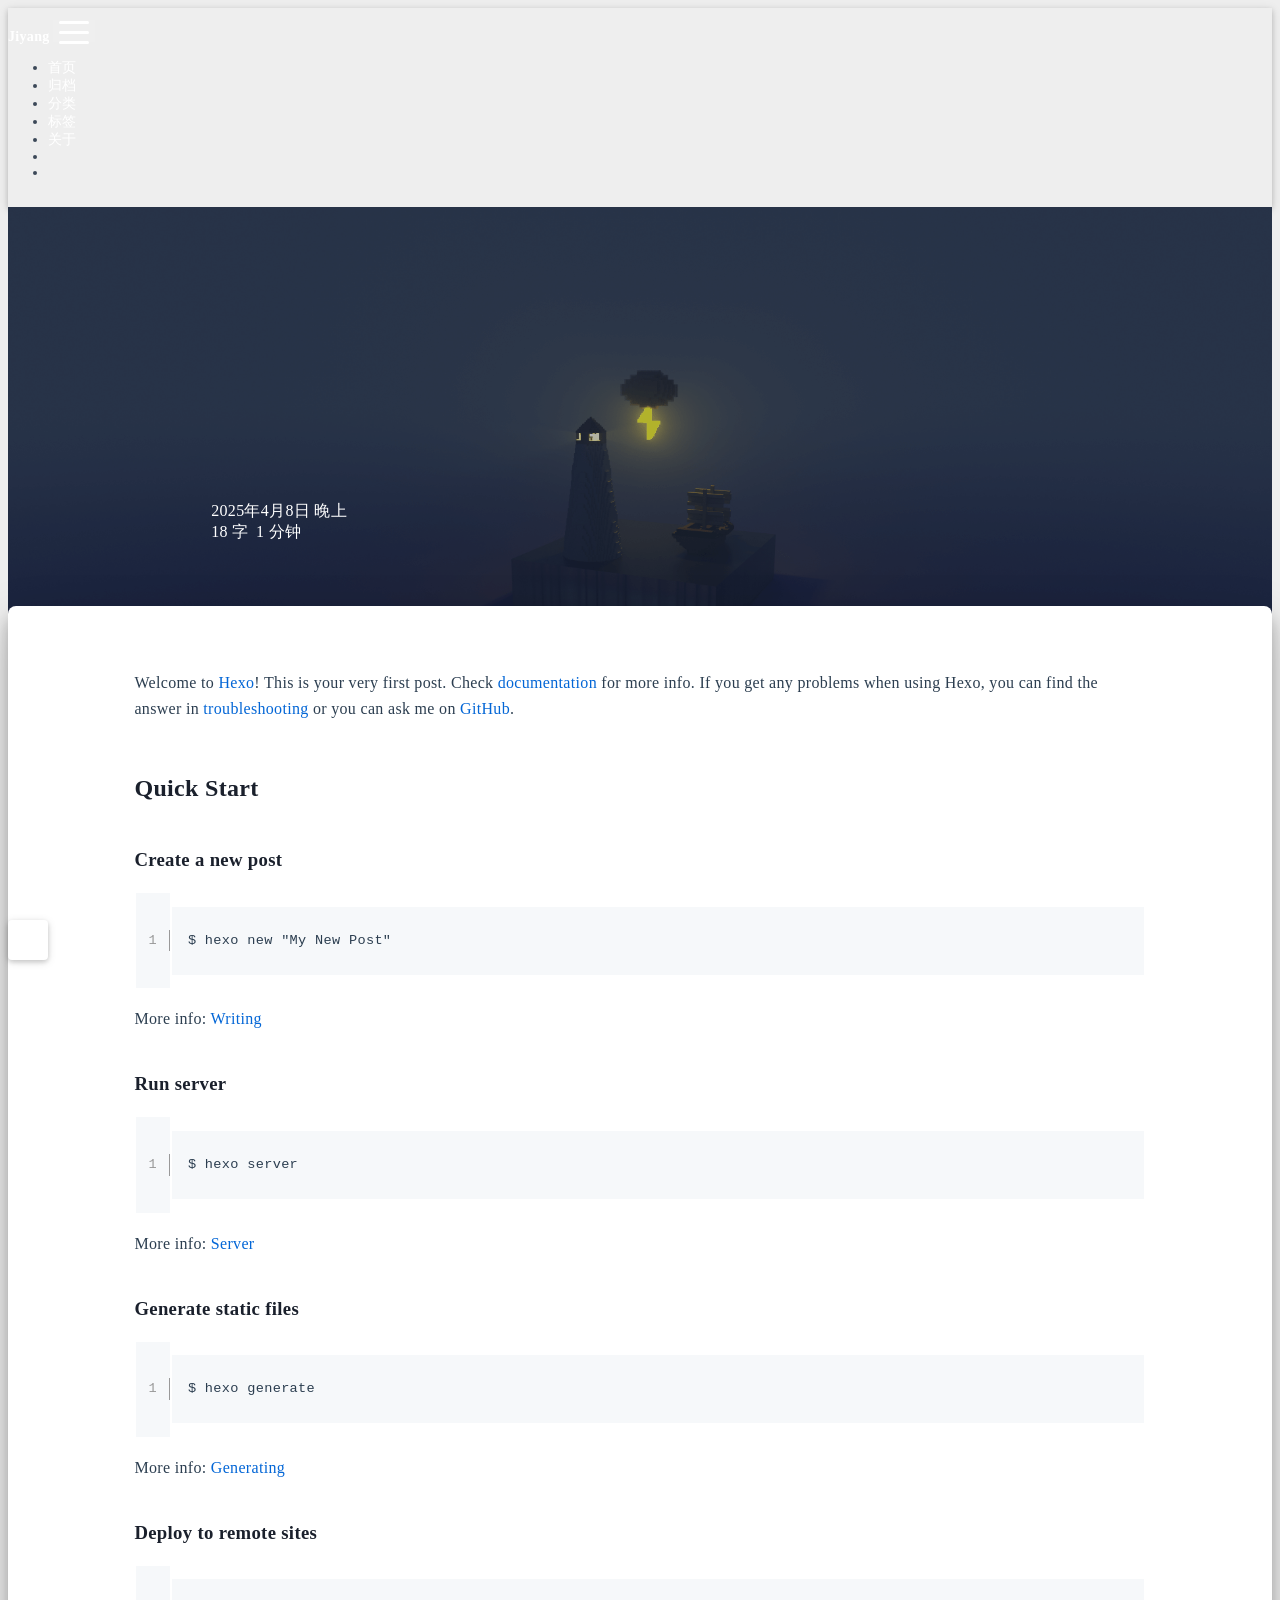
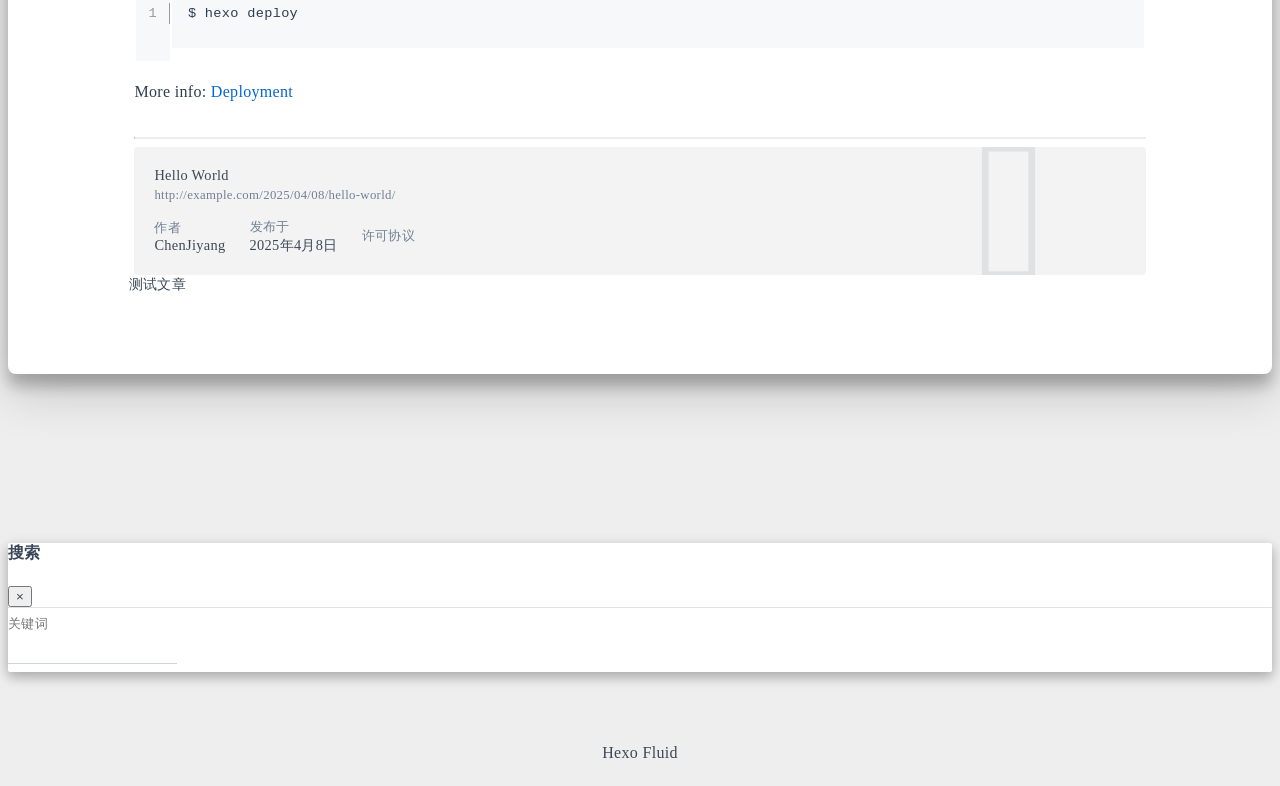
==== 2025/04/08/hello-world/index.html @ aab85047 "Site updated: 2025-04-09 22:13:02" ====
<!DOCTYPE html>
<html lang="zh-CN" data-default-color-scheme=auto>



<head>
  <meta charset="UTF-8">

  <link rel="apple-touch-icon" sizes="76x76" href="/img/fluid.png">
  <link rel="icon" href="/img/fluid.png">
  

  <meta name="viewport" content="width=device-width, initial-scale=1.0, maximum-scale=5.0, shrink-to-fit=no">
  <meta http-equiv="x-ua-compatible" content="ie=edge">
  
  <meta name="theme-color" content="#2f4154">
  <meta name="author" content="ChenJiyang">
  <meta name="keywords" content="">
  
    <meta name="description" content="Welcome to Hexo! This is your very first post. Check documentation for more info. If you get any problems when using Hexo, you can find the answer in troubleshooting or you can ask me on GitHub. Quick">
<meta property="og:type" content="article">
<meta property="og:title" content="Hello World">
<meta property="og:url" content="http://example.com/2025/04/08/hello-world/index.html">
<meta property="og:site_name" content="Jiyang">
<meta property="og:description" content="Welcome to Hexo! This is your very first post. Check documentation for more info. If you get any problems when using Hexo, you can find the answer in troubleshooting or you can ask me on GitHub. Quick">
<meta property="og:locale" content="zh_CN">
<meta property="article:published_time" content="2025-04-08T14:33:09.258Z">
<meta property="article:modified_time" content="2025-04-08T14:31:05.596Z">
<meta property="article:author" content="ChenJiyang">
<meta name="twitter:card" content="summary_large_image">
  
  
  
  <title>Hello World - Jiyang</title>

  <link  rel="stylesheet" href="https://lib.baomitu.com/twitter-bootstrap/4.6.1/css/bootstrap.min.css" />



  <link  rel="stylesheet" href="https://lib.baomitu.com/github-markdown-css/4.0.0/github-markdown.min.css" />

  <link  rel="stylesheet" href="https://lib.baomitu.com/hint.css/2.7.0/hint.min.css" />

  <link  rel="stylesheet" href="https://lib.baomitu.com/fancybox/3.5.7/jquery.fancybox.min.css" />



<!-- 主题依赖的图标库，不要自行修改 -->
<!-- Do not modify the link that theme dependent icons -->

<link rel="stylesheet" href="//at.alicdn.com/t/c/font_1749284_5i9bdhy70f8.css">



<link rel="stylesheet" href="//at.alicdn.com/t/c/font_1736178_k526ubmyhba.css">


<link  rel="stylesheet" href="/css/main.css" />


  <link id="highlight-css" rel="stylesheet" href="/css/highlight.css" />
  
    <link id="highlight-css-dark" rel="stylesheet" href="/css/highlight-dark.css" />
  




  <script id="fluid-configs">
    var Fluid = window.Fluid || {};
    Fluid.ctx = Object.assign({}, Fluid.ctx)
    var CONFIG = {"hostname":"example.com","root":"/","version":"1.9.8","typing":{"enable":true,"typeSpeed":70,"cursorChar":"_","loop":false,"scope":[]},"anchorjs":{"enable":true,"element":"h1,h2,h3,h4,h5,h6","placement":"left","visible":"hover","icon":""},"progressbar":{"enable":true,"height_px":3,"color":"#29d","options":{"showSpinner":false,"trickleSpeed":100}},"code_language":{"enable":true,"default":"TEXT"},"copy_btn":true,"image_caption":{"enable":true},"image_zoom":{"enable":true,"img_url_replace":["",""]},"toc":{"enable":true,"placement":"right","headingSelector":"h1,h2,h3,h4,h5,h6","collapseDepth":0},"lazyload":{"enable":true,"loading_img":"/img/loading.gif","onlypost":false,"offset_factor":2},"web_analytics":{"enable":true,"follow_dnt":true,"baidu":null,"google":{"measurement_id":null},"tencent":{"sid":null,"cid":null},"leancloud":{"app_id":"xGN4EGOf4oPCIUr2E6BwxQ4x-gzGzoHsz","app_key":"9xQtlixj0Y6fkducQRcvvfl6","server_url":"https://xgn4egof.lc-cn-n1-shared.com","path":"window.location.pathname","ignore_local":false},"umami":{"src":null,"website_id":null,"domains":null,"start_time":"2024-01-01T00:00:00.000Z","token":null,"api_server":null}},"search_path":"/local-search.xml","include_content_in_search":true};

    if (CONFIG.web_analytics.follow_dnt) {
      var dntVal = navigator.doNotTrack || window.doNotTrack || navigator.msDoNotTrack;
      Fluid.ctx.dnt = dntVal && (dntVal.startsWith('1') || dntVal.startsWith('yes') || dntVal.startsWith('on'));
    }
  </script>
  <script  src="/js/utils.js" ></script>
  <script  src="/js/color-schema.js" ></script>
  

  

  

  

  

  
    
  



  
<meta name="generator" content="Hexo 7.3.0"></head>


<body>
  

  <header>
    

<div class="header-inner" style="height: 70vh;">
  <nav id="navbar" class="navbar fixed-top  navbar-expand-lg navbar-dark scrolling-navbar">
  <div class="container">
    <a class="navbar-brand" href="/">
      <strong>Jiyang</strong>
    </a>

    <button id="navbar-toggler-btn" class="navbar-toggler" type="button" data-toggle="collapse"
            data-target="#navbarSupportedContent"
            aria-controls="navbarSupportedContent" aria-expanded="false" aria-label="Toggle navigation">
      <div class="animated-icon"><span></span><span></span><span></span></div>
    </button>

    <!-- Collapsible content -->
    <div class="collapse navbar-collapse" id="navbarSupportedContent">
      <ul class="navbar-nav ml-auto text-center">
        
          
          
          
          
            <li class="nav-item">
              <a class="nav-link" href="/" target="_self">
                <i class="iconfont icon-home-fill"></i>
                <span>首页</span>
              </a>
            </li>
          
        
          
          
          
          
            <li class="nav-item">
              <a class="nav-link" href="/archives/" target="_self">
                <i class="iconfont icon-archive-fill"></i>
                <span>归档</span>
              </a>
            </li>
          
        
          
          
          
          
            <li class="nav-item">
              <a class="nav-link" href="/categories/" target="_self">
                <i class="iconfont icon-category-fill"></i>
                <span>分类</span>
              </a>
            </li>
          
        
          
          
          
          
            <li class="nav-item">
              <a class="nav-link" href="/tags/" target="_self">
                <i class="iconfont icon-tags-fill"></i>
                <span>标签</span>
              </a>
            </li>
          
        
          
          
          
          
            <li class="nav-item">
              <a class="nav-link" href="/about/" target="_self">
                <i class="iconfont icon-user-fill"></i>
                <span>关于</span>
              </a>
            </li>
          
        
        
          <li class="nav-item" id="search-btn">
            <a class="nav-link" target="_self" href="javascript:;" data-toggle="modal" data-target="#modalSearch" aria-label="Search">
              <i class="iconfont icon-search"></i>
            </a>
          </li>
          
        
        
          <li class="nav-item" id="color-toggle-btn">
            <a class="nav-link" target="_self" href="javascript:;" aria-label="Color Toggle">
              <i class="iconfont icon-dark" id="color-toggle-icon"></i>
            </a>
          </li>
        
      </ul>
    </div>
  </div>
</nav>

  

<div id="banner" class="banner" parallax=true
     style="background: url('/img/default.png') no-repeat center center; background-size: cover;">
  <div class="full-bg-img">
    <div class="mask flex-center" style="background-color: rgba(0, 0, 0, 0.3)">
      <div class="banner-text text-center fade-in-up">
        <div class="h2">
          
            <span id="subtitle" data-typed-text="Hello World"></span>
          
        </div>

        
          
  <div class="mt-3">
    
    
      <span class="post-meta">
        <i class="iconfont icon-date-fill" aria-hidden="true"></i>
        <time datetime="2025-04-08 22:33" pubdate>
          2025年4月8日 晚上
        </time>
      </span>
    
  </div>

  <div class="mt-1">
    
      <span class="post-meta mr-2">
        <i class="iconfont icon-chart"></i>
        
          18 字
        
      </span>
    

    
      <span class="post-meta mr-2">
        <i class="iconfont icon-clock-fill"></i>
        
        
        
          1 分钟
        
      </span>
    

    
    
      
        <span id="leancloud-page-views-container" class="post-meta" style="display: none">
          <i class="iconfont icon-eye" aria-hidden="true"></i>
          <span id="leancloud-page-views"></span>次
        </span>
        
      
      
    
  </div>


        
      </div>

      
    </div>
  </div>
</div>

</div>

  </header>

  <main>
    
      

<div class="container-fluid nopadding-x">
  <div class="row nomargin-x">
    <div class="side-col d-none d-lg-block col-lg-2">
      

    </div>

    <div class="col-lg-8 nopadding-x-md">
      <div class="container nopadding-x-md" id="board-ctn">
        <div id="board">
          <article class="post-content mx-auto">
            <h1 id="seo-header">Hello World</h1>
            
            
              <div class="markdown-body">
                
                <p>Welcome to <a target="_blank" rel="noopener" href="https://hexo.io/">Hexo</a>! This is your very first post. Check <a target="_blank" rel="noopener" href="https://hexo.io/docs/">documentation</a> for more info. If you get any problems when using Hexo, you can find the answer in <a target="_blank" rel="noopener" href="https://hexo.io/docs/troubleshooting.html">troubleshooting</a> or you can ask me on <a target="_blank" rel="noopener" href="https://github.com/hexojs/hexo/issues">GitHub</a>.</p>
<h2 id="Quick-Start"><a href="#Quick-Start" class="headerlink" title="Quick Start"></a>Quick Start</h2><h3 id="Create-a-new-post"><a href="#Create-a-new-post" class="headerlink" title="Create a new post"></a>Create a new post</h3><figure class="highlight bash"><table><tr><td class="gutter"><pre><span class="line">1</span><br></pre></td><td class="code"><pre><span class="line">$ hexo new <span class="string">&quot;My New Post&quot;</span></span><br></pre></td></tr></table></figure>

<p>More info: <a target="_blank" rel="noopener" href="https://hexo.io/docs/writing.html">Writing</a></p>
<h3 id="Run-server"><a href="#Run-server" class="headerlink" title="Run server"></a>Run server</h3><figure class="highlight bash"><table><tr><td class="gutter"><pre><span class="line">1</span><br></pre></td><td class="code"><pre><span class="line">$ hexo server</span><br></pre></td></tr></table></figure>

<p>More info: <a target="_blank" rel="noopener" href="https://hexo.io/docs/server.html">Server</a></p>
<h3 id="Generate-static-files"><a href="#Generate-static-files" class="headerlink" title="Generate static files"></a>Generate static files</h3><figure class="highlight bash"><table><tr><td class="gutter"><pre><span class="line">1</span><br></pre></td><td class="code"><pre><span class="line">$ hexo generate</span><br></pre></td></tr></table></figure>

<p>More info: <a target="_blank" rel="noopener" href="https://hexo.io/docs/generating.html">Generating</a></p>
<h3 id="Deploy-to-remote-sites"><a href="#Deploy-to-remote-sites" class="headerlink" title="Deploy to remote sites"></a>Deploy to remote sites</h3><figure class="highlight bash"><table><tr><td class="gutter"><pre><span class="line">1</span><br></pre></td><td class="code"><pre><span class="line">$ hexo deploy</span><br></pre></td></tr></table></figure>

<p>More info: <a target="_blank" rel="noopener" href="https://hexo.io/docs/one-command-deployment.html">Deployment</a></p>

                
              </div>
            
            <hr/>
            <div>
              <div class="post-metas my-3">
  
  
</div>


              
  

  <div class="license-box my-3">
    <div class="license-title">
      <div>Hello World</div>
      <div>http://example.com/2025/04/08/hello-world/</div>
    </div>
    <div class="license-meta">
      
        <div class="license-meta-item">
          <div>作者</div>
          <div>ChenJiyang</div>
        </div>
      
      
        <div class="license-meta-item license-meta-date">
          <div>发布于</div>
          <div>2025年4月8日</div>
        </div>
      
      
      
        <div class="license-meta-item">
          <div>许可协议</div>
          <div>
            
              
              
                <a class="print-no-link" target="_blank" href="https://creativecommons.org/licenses/by/4.0/">
                  <span class="hint--top hint--rounded" aria-label="BY - 署名">
                    <i class="iconfont icon-cc-by"></i>
                  </span>
                </a>
              
            
          </div>
        </div>
      
    </div>
    <div class="license-icon iconfont"></div>
  </div>



              
                <div class="post-prevnext my-3">
                  <article class="post-prev col-6">
                    
                    
                      <a href="/2025/04/09/%E6%B5%8B%E8%AF%95%E6%96%87%E7%AB%A0/" title="测试文章">
                        <i class="iconfont icon-arrowleft"></i>
                        <span class="hidden-mobile">测试文章</span>
                        <span class="visible-mobile">上一篇</span>
                      </a>
                    
                  </article>
                  <article class="post-next col-6">
                    
                    
                  </article>
                </div>
              
            </div>

            
  
  
    <article id="comments" lazyload>
      
  <div id="valine"></div>
  <script type="text/javascript">
    Fluid.utils.loadComments('#valine', function() {
      Fluid.utils.createScript('https://lib.baomitu.com/valine/1.5.1/Valine.min.js', function() {
        var options = Object.assign(
          {"appId":"xGN4EGOf4oPCIUr2E6BwxQ4x-gzGzoHsz","appKey":"9xQtlixj0Y6fkducQRcvvfl6","path":"window.location.pathname","placeholder":"说点什么吧","avatar":"retro","meta":["nick","mail","link"],"requiredFields":[],"pageSize":10,"lang":"zh-CN","highlight":false,"recordIP":false,"serverURLs":"","emojiCDN":null,"emojiMaps":null,"enableQQ":false},
          {
            el: "#valine",
            path: window.location.pathname
          }
        )
        new Valine(options);
        Fluid.utils.waitElementVisible('#valine .vcontent', () => {
          var imgSelector = '#valine .vcontent img:not(.vemoji)';
          Fluid.plugins.imageCaption(imgSelector);
          Fluid.plugins.fancyBox(imgSelector);
        })
      });
    });
  </script>
  <noscript>Please enable JavaScript to view the comments</noscript>


    </article>
  


          </article>
        </div>
      </div>
    </div>

    <div class="side-col d-none d-lg-block col-lg-2">
      
  <aside class="sidebar" style="margin-left: -1rem">
    <div id="toc">
  <p class="toc-header">
    <i class="iconfont icon-list"></i>
    <span>目录</span>
  </p>
  <div class="toc-body" id="toc-body"></div>
</div>



  </aside>


    </div>
  </div>
</div>





  



  



  



  



  







    

    
      <a id="scroll-top-button" aria-label="TOP" href="#" role="button">
        <i class="iconfont icon-arrowup" aria-hidden="true"></i>
      </a>
    

    
      <div class="modal fade" id="modalSearch" tabindex="-1" role="dialog" aria-labelledby="ModalLabel"
     aria-hidden="true">
  <div class="modal-dialog modal-dialog-scrollable modal-lg" role="document">
    <div class="modal-content">
      <div class="modal-header text-center">
        <h4 class="modal-title w-100 font-weight-bold">搜索</h4>
        <button type="button" id="local-search-close" class="close" data-dismiss="modal" aria-label="Close">
          <span aria-hidden="true">&times;</span>
        </button>
      </div>
      <div class="modal-body mx-3">
        <div class="md-form mb-5">
          <input type="text" id="local-search-input" class="form-control validate">
          <label data-error="x" data-success="v" for="local-search-input">关键词</label>
        </div>
        <div class="list-group" id="local-search-result"></div>
      </div>
    </div>
  </div>
</div>

    

    
  </main>

  <footer>
    <div class="footer-inner">
  
    <div class="footer-content">
       <a href="https://hexo.io" target="_blank" rel="nofollow noopener"><span>Hexo</span></a> <i class="iconfont icon-love"></i> <a href="https://github.com/fluid-dev/hexo-theme-fluid" target="_blank" rel="nofollow noopener"><span>Fluid</span></a> 
    </div>
  
  
    <div class="statistics">
  
  

  
    
      <span id="leancloud-site-pv-container" style="display: none">
        总访问量
        <span id="leancloud-site-pv"></span>
        次
      </span>
    
    
      <span id="leancloud-site-uv-container" style="display: none">
        总访客数
        <span id="leancloud-site-uv"></span>
        人
      </span>
    
    

  

</div>

  
  
</div>

  </footer>

  <!-- Scripts -->
  
  <script  src="https://lib.baomitu.com/nprogress/0.2.0/nprogress.min.js" ></script>
  <link  rel="stylesheet" href="https://lib.baomitu.com/nprogress/0.2.0/nprogress.min.css" />

  <script>
    NProgress.configure({"showSpinner":false,"trickleSpeed":100})
    NProgress.start()
    window.addEventListener('load', function() {
      NProgress.done();
    })
  </script>


<script  src="https://lib.baomitu.com/jquery/3.6.4/jquery.min.js" ></script>
<script  src="https://lib.baomitu.com/twitter-bootstrap/4.6.1/js/bootstrap.min.js" ></script>
<script  src="/js/events.js" ></script>
<script  src="/js/plugins.js" ></script>


  <script  src="https://lib.baomitu.com/typed.js/2.0.12/typed.min.js" ></script>
  <script>
    (function (window, document) {
      var typing = Fluid.plugins.typing;
      var subtitle = document.getElementById('subtitle');
      if (!subtitle || !typing) {
        return;
      }
      var text = subtitle.getAttribute('data-typed-text');
      
        typing(text);
      
    })(window, document);
  </script>




  
    <script  src="/js/img-lazyload.js" ></script>
  




  
<script>
  Fluid.utils.createScript('https://lib.baomitu.com/tocbot/4.20.1/tocbot.min.js', function() {
    var toc = jQuery('#toc');
    if (toc.length === 0 || !window.tocbot) { return; }
    var boardCtn = jQuery('#board-ctn');
    var boardTop = boardCtn.offset().top;

    window.tocbot.init(Object.assign({
      tocSelector     : '#toc-body',
      contentSelector : '.markdown-body',
      linkClass       : 'tocbot-link',
      activeLinkClass : 'tocbot-active-link',
      listClass       : 'tocbot-list',
      isCollapsedClass: 'tocbot-is-collapsed',
      collapsibleClass: 'tocbot-is-collapsible',
      scrollSmooth    : true,
      includeTitleTags: true,
      headingsOffset  : -boardTop,
    }, CONFIG.toc));
    if (toc.find('.toc-list-item').length > 0) {
      toc.css('visibility', 'visible');
    }

    Fluid.events.registerRefreshCallback(function() {
      if ('tocbot' in window) {
        tocbot.refresh();
        var toc = jQuery('#toc');
        if (toc.length === 0 || !tocbot) {
          return;
        }
        if (toc.find('.toc-list-item').length > 0) {
          toc.css('visibility', 'visible');
        }
      }
    });
  });
</script>


  <script src=https://lib.baomitu.com/clipboard.js/2.0.11/clipboard.min.js></script>

  <script>Fluid.plugins.codeWidget();</script>


  
<script>
  Fluid.utils.createScript('https://lib.baomitu.com/anchor-js/5.0.0/anchor.min.js', function() {
    window.anchors.options = {
      placement: CONFIG.anchorjs.placement,
      visible  : CONFIG.anchorjs.visible
    };
    if (CONFIG.anchorjs.icon) {
      window.anchors.options.icon = CONFIG.anchorjs.icon;
    }
    var el = (CONFIG.anchorjs.element || 'h1,h2,h3,h4,h5,h6').split(',');
    var res = [];
    for (var item of el) {
      res.push('.markdown-body > ' + item.trim());
    }
    if (CONFIG.anchorjs.placement === 'left') {
      window.anchors.options.class = 'anchorjs-link-left';
    }
    window.anchors.add(res.join(', '));

    Fluid.events.registerRefreshCallback(function() {
      if ('anchors' in window) {
        anchors.removeAll();
        var el = (CONFIG.anchorjs.element || 'h1,h2,h3,h4,h5,h6').split(',');
        var res = [];
        for (var item of el) {
          res.push('.markdown-body > ' + item.trim());
        }
        if (CONFIG.anchorjs.placement === 'left') {
          anchors.options.class = 'anchorjs-link-left';
        }
        anchors.add(res.join(', '));
      }
    });
  });
</script>


  
<script>
  Fluid.utils.createScript('https://lib.baomitu.com/fancybox/3.5.7/jquery.fancybox.min.js', function() {
    Fluid.plugins.fancyBox();
  });
</script>


  <script>Fluid.plugins.imageCaption();</script>

  <script defer src="/js/leancloud.js" ></script>

  <script  src="/js/local-search.js" ></script>





<!-- 主题的启动项，将它保持在最底部 -->
<!-- the boot of the theme, keep it at the bottom -->
<script  src="/js/boot.js" ></script>


  

  <noscript>
    <div class="noscript-warning">博客在允许 JavaScript 运行的环境下浏览效果更佳</div>
  </noscript>
</body>
</html>
---- css/main.css ----
.anchorjs-link {
  text-decoration: none !important;
  transition: opacity 0.2s ease-in-out;
}
.markdown-body h1:hover > .anchorjs-link,
h2:hover > .anchorjs-link,
h3:hover > .anchorjs-link,
h4:hover > .anchorjs-link,
h5:hover > .anchorjs-link,
h6:hover > .anchorjs-link {
  opacity: 1;
}
.banner {
  height: 100%;
  position: relative;
  overflow: hidden;
  cursor: default;
}
.banner .mask {
  position: absolute;
  width: 100%;
  height: 100%;
  background-color: rgba(0,0,0,0.3);
}
.banner[parallax="true"] {
  will-change: transform;
  -webkit-transform-style: preserve-3d;
  -webkit-backface-visibility: hidden;
  transition: transform 0.05s ease-out;
}
@media (max-width: 100vh) {
  .header-inner {
    max-height: 100vw;
  }
  #board {
    margin-top: -1rem !important;
  }
}
@media (max-width: 79.99vh) {
  .scroll-down-bar {
    display: none;
  }
}
#board {
  position: relative;
  margin-top: -2rem;
  padding: 3rem 0;
  background-color: var(--board-bg-color);
  transition: background-color 0.2s ease-in-out;
  border-radius: 0.5rem;
  z-index: 3;
  -webkit-box-shadow: 0 12px 15px 0 rgba(0,0,0,0.24), 0 17px 50px 0 rgba(0,0,0,0.19);
  box-shadow: 0 12px 15px 0 rgba(0,0,0,0.24), 0 17px 50px 0 rgba(0,0,0,0.19);
}
.code-widget {
  display: inline-block;
  background-color: transparent;
  font-size: 0.75rem;
  line-height: 1;
  font-weight: bold;
  padding: 0.3rem 0.1rem 0.1rem 0.1rem;
  position: absolute;
  right: 0.45rem;
  top: 0.15rem;
  z-index: 1;
}
.code-widget-light {
  color: #999;
}
.code-widget-dark {
  color: #bababa;
}
.copy-btn {
  cursor: pointer;
  user-select: none;
  -webkit-appearance: none;
  outline: none;
}
.copy-btn > i {
  font-size: 0.75rem !important;
  font-weight: 400;
  margin-right: 0.15rem;
  opacity: 0;
  transition: opacity 0.2s ease-in-out;
}
.markdown-body pre:hover > .copy-btn > i {
  opacity: 0.9;
}
.markdown-body pre:hover > .copy-btn,
.markdown-body pre:not(:hover) > .copy-btn {
  outline: none;
}
.license-box {
  background-color: rgba(27,31,35,0.05);
  transition: background-color 0.2s ease-in-out;
  border-radius: 4px;
  font-size: 0.9rem;
  overflow: hidden;
  padding: 1.25rem;
  position: relative;
  z-index: 1;
}
.license-box .license-icon {
  position: absolute;
  top: 50%;
  left: 100%;
}
.license-box .license-icon::after {
  content: "\e8e4";
  font-size: 12.5rem;
  line-height: 1;
  opacity: 0.1;
  position: relative;
  left: -0.85em;
  bottom: 0.5em;
  z-index: -1;
}
.license-box .license-title {
  margin-bottom: 1rem;
}
.license-box .license-title div:nth-child(1) {
  line-height: 1.2;
  margin-bottom: 0.25rem;
}
.license-box .license-title div:nth-child(2) {
  color: var(--sec-text-color);
  font-size: 0.8rem;
}
.license-box .license-meta {
  align-items: center;
  display: flex;
  flex-wrap: wrap;
  justify-content: flex-start;
}
.license-box .license-meta .license-meta-item {
  align-items: center;
  justify-content: center;
  margin-right: 1.5rem;
}
.license-box .license-meta .license-meta-item div:nth-child(1) {
  color: var(--sec-text-color);
  font-size: 0.8rem;
  font-weight: normal;
}
.license-box .license-meta .license-meta-item i.iconfont {
  font-size: 1rem;
}
@media (max-width: 575px) and (min-width: 425px) {
  .license-box .license-meta .license-meta-item {
    display: flex;
    justify-content: flex-start;
    flex-wrap: wrap;
    font-size: 0.8rem;
    flex: 0 0 50%;
    max-width: 50%;
    margin-right: 0;
  }
  .license-box .license-meta .license-meta-item div:nth-child(1) {
    margin-right: 0.5rem;
  }
  .license-box .license-meta .license-meta-date {
    order: -1;
  }
}
@media (max-width: 424px) {
  .license-box::after {
    top: -65px;
  }
  .license-box .license-meta {
    flex-direction: column;
    align-items: flex-start;
  }
  .license-box .license-meta .license-meta-item {
    display: flex;
    flex-wrap: wrap;
    font-size: 0.8rem;
  }
  .license-box .license-meta .license-meta-item div:nth-child(1) {
    margin-right: 0.5rem;
  }
}
.footer-inner {
  padding: 3rem 0 1rem 0;
  text-align: center;
}
.footer-inner > div:not(:first-child) {
  margin: 0.25rem 0;
  font-size: 0.85rem;
}
.footer-inner .statistics {
  display: flex;
  flex-direction: row;
  justify-content: center;
}
.footer-inner .statistics > span {
  flex: 1;
  margin: 0 0.25rem;
}
.footer-inner .statistics > *:nth-last-child(2):first-child {
  text-align: right;
}
.footer-inner .statistics > *:nth-last-child(2):first-child ~ * {
  text-align: left;
}
.footer-inner .beian {
  display: flex;
  flex-direction: row;
  justify-content: center;
}
.footer-inner .beian > * {
  margin: 0 0.25rem;
}
.footer-inner .beian-police {
  position: relative;
  overflow: hidden;
  display: inline-flex;
  align-items: center;
  justify-content: left;
}
.footer-inner .beian-police img {
  margin-right: 3px;
  width: 1rem;
  height: 1rem;
  margin-bottom: 0.1rem;
}
@media (max-width: 424px) {
  .footer-inner .statistics {
    flex-direction: column;
  }
  .footer-inner .statistics > *:nth-last-child(2):first-child {
    text-align: center;
  }
  .footer-inner .statistics > *:nth-last-child(2):first-child ~ * {
    text-align: center;
  }
  .footer-inner .beian {
    flex-direction: column;
  }
  .footer-inner .beian .beian-police {
    justify-content: center;
  }
  .footer-inner .beian > *:nth-last-child(2):first-child {
    text-align: center;
  }
  .footer-inner .beian > *:nth-last-child(2):first-child ~ * {
    text-align: center;
  }
}
sup > a::before,
.footnote-text::before {
  display: block;
  content: "";
  margin-top: -5rem;
  height: 5rem;
  width: 1px;
  visibility: hidden;
}
sup > a::before,
.footnote-text::before {
  display: inline-block;
}
.footnote-item::before {
  display: block;
  content: "";
  margin-top: -5rem;
  height: 5rem;
  width: 1px;
  visibility: hidden;
}
.footnote-list ol {
  list-style-type: none;
  counter-reset: sectioncounter;
  padding-left: 0.5rem;
  font-size: 0.95rem;
}
.footnote-list ol li:before {
  font-family: "Helvetica Neue", monospace, "Monaco";
  content: "[" counter(sectioncounter) "]";
  counter-increment: sectioncounter;
}
.footnote-list ol li+li {
  margin-top: 0.5rem;
}
.footnote-text {
  padding-left: 0.5em;
}
.navbar {
  background-color: transparent;
  font-size: 0.875rem;
  box-shadow: 0 2px 5px 0 rgba(0,0,0,0.16), 0 2px 10px 0 rgba(0,0,0,0.12);
  -webkit-box-shadow: 0 2px 5px 0 rgba(0,0,0,0.16), 0 2px 10px 0 rgba(0,0,0,0.12);
}
.navbar .navbar-brand {
  color: var(--navbar-text-color);
}
.navbar .navbar-toggler .animated-icon span {
  background-color: var(--navbar-text-color);
}
.navbar .nav-item .nav-link {
  display: block;
  color: var(--navbar-text-color);
  transition: color 0.2s ease-in-out, background-color 0.2s ease-in-out;
}
.navbar .nav-item .nav-link:hover {
  color: var(--link-hover-color);
}
.navbar .nav-item .nav-link:focus {
  color: var(--navbar-text-color);
}
.navbar .nav-item .nav-link i {
  font-size: 0.875rem;
  line-height: inherit;
}
.navbar .nav-item .nav-link i:only-child {
  margin: 0 0.2rem;
}
.navbar .navbar-toggler {
  border-width: 0;
  outline: 0;
}
.navbar.scrolling-navbar {
  will-change: background, padding;
  -webkit-transition: background 0.5s ease-in-out, padding 0.5s ease-in-out;
  transition: background 0.5s ease-in-out, padding 0.5s ease-in-out;
}
@media (min-width: 600px) {
  .navbar.scrolling-navbar {
    padding-top: 12px;
    padding-bottom: 12px;
  }
  .navbar.scrolling-navbar .navbar-nav > li {
    -webkit-transition-duration: 1s;
    transition-duration: 1s;
  }
}
.navbar.scrolling-navbar.top-nav-collapse {
  padding-top: 5px;
  padding-bottom: 5px;
}
.navbar .dropdown-menu {
  font-size: 0.875rem;
  color: var(--navbar-text-color);
  background-color: rgba(0,0,0,0.3);
  border: none;
  min-width: 8rem;
  -webkit-transition: background 0.5s ease-in-out, padding 0.5s ease-in-out;
  transition: background 0.5s ease-in-out, padding 0.5s ease-in-out;
}
@media (max-width: 991.98px) {
  .navbar .dropdown-menu {
    text-align: center;
  }
}
.navbar .dropdown-item {
  color: var(--navbar-text-color);
}
.navbar .dropdown-item:hover,
.navbar .dropdown-item:focus {
  color: var(--link-hover-color);
  background-color: rgba(0,0,0,0.1);
}
@media (min-width: 992px) {
  .navbar .dropdown:hover > .dropdown-menu {
    display: block;
  }
  .navbar .dropdown > .dropdown-toggle:active {
    pointer-events: none;
  }
  .navbar .dropdown-menu {
    top: 95%;
  }
}
.navbar .animated-icon {
  width: 30px;
  height: 20px;
  position: relative;
  margin: 0;
  -webkit-transform: rotate(0deg);
  -moz-transform: rotate(0deg);
  -o-transform: rotate(0deg);
  transform: rotate(0deg);
  -webkit-transition: 0.5s ease-in-out;
  -moz-transition: 0.5s ease-in-out;
  -o-transition: 0.5s ease-in-out;
  transition: 0.5s ease-in-out;
  cursor: pointer;
}
.navbar .animated-icon span {
  display: block;
  position: absolute;
  height: 3px;
  width: 100%;
  border-radius: 9px;
  opacity: 1;
  left: 0;
  -webkit-transform: rotate(0deg);
  -moz-transform: rotate(0deg);
  -o-transform: rotate(0deg);
  transform: rotate(0deg);
  -webkit-transition: 0.25s ease-in-out;
  -moz-transition: 0.25s ease-in-out;
  -o-transition: 0.25s ease-in-out;
  transition: 0.25s ease-in-out;
  background: #fff;
}
.navbar .animated-icon span:nth-child(1) {
  top: 0;
}
.navbar .animated-icon span:nth-child(2) {
  top: 10px;
}
.navbar .animated-icon span:nth-child(3) {
  top: 20px;
}
.navbar .animated-icon.open span:nth-child(1) {
  top: 11px;
  -webkit-transform: rotate(135deg);
  -moz-transform: rotate(135deg);
  -o-transform: rotate(135deg);
  transform: rotate(135deg);
}
.navbar .animated-icon.open span:nth-child(2) {
  opacity: 0;
  left: -60px;
}
.navbar .animated-icon.open span:nth-child(3) {
  top: 11px;
  -webkit-transform: rotate(-135deg);
  -moz-transform: rotate(-135deg);
  -o-transform: rotate(-135deg);
  transform: rotate(-135deg);
}
.navbar .dropdown-collapse,
.top-nav-collapse,
.navbar-col-show {
  background-color: var(--navbar-bg-color);
}
@media (max-width: 767px) {
  .navbar {
    font-size: 1rem;
    line-height: 2.5rem;
  }
}
.banner-text {
  color: var(--subtitle-color);
  max-width: calc(960px - 6rem);
  width: 80%;
  overflow-wrap: break-word;
}
.banner-text .typed-cursor {
  margin: 0 0.2rem;
}
@media (max-width: 767px) {
  #subtitle,
  .typed-cursor {
    font-size: 1.5rem;
  }
}
@media (max-width: 575px) {
  .banner-text {
    font-size: 0.9rem;
  }
  #subtitle,
  .typed-cursor {
    font-size: 1.35rem;
  }
}
.modal-dialog .modal-content {
  background-color: var(--board-bg-color);
  border: 0;
  border-radius: 0.125rem;
  -webkit-box-shadow: 0 5px 11px 0 rgba(0,0,0,0.18), 0 4px 15px 0 rgba(0,0,0,0.15);
  box-shadow: 0 5px 11px 0 rgba(0,0,0,0.18), 0 4px 15px 0 rgba(0,0,0,0.15);
}
.modal-dialog .modal-content .modal-header {
  border-bottom-color: var(--line-color);
  transition: border-bottom-color 0.2s ease-in-out;
}
.close {
  color: var(--text-color);
}
.close:hover {
  color: var(--link-hover-color);
}
.close:focus {
  outline: 0;
}
.modal-dialog .modal-content .modal-header {
  border-top-left-radius: 0.125rem;
  border-top-right-radius: 0.125rem;
  border-bottom: 1px solid #dee2e6;
}
.md-form {
  position: relative;
  margin-top: 1.5rem;
  margin-bottom: 1.5rem;
}
.md-form input[type] {
  -webkit-box-sizing: content-box;
  box-sizing: content-box;
  background-color: transparent;
  border: none;
  border-bottom: 1px solid #ced4da;
  border-radius: 0;
  outline: none;
  -webkit-box-shadow: none;
  box-shadow: none;
  transition: border-color 0.15s ease-in-out, box-shadow 0.15s ease-in-out, -webkit-box-shadow 0.15s ease-in-out;
}
.md-form input[type]:focus:not([readonly]) {
  border-bottom: 1px solid #4285f4;
  -webkit-box-shadow: 0 1px 0 0 #4285f4;
  box-shadow: 0 1px 0 0 #4285f4;
}
.md-form input[type]:focus:not([readonly]) + label {
  color: #4285f4;
}
.md-form input[type].valid,
.md-form input[type]:focus.valid {
  border-bottom: 1px solid #00c851;
  -webkit-box-shadow: 0 1px 0 0 #00c851;
  box-shadow: 0 1px 0 0 #00c851;
}
.md-form input[type].valid + label,
.md-form input[type]:focus.valid + label {
  color: #00c851;
}
.md-form input[type].invalid,
.md-form input[type]:focus.invalid {
  border-bottom: 1px solid #f44336;
  -webkit-box-shadow: 0 1px 0 0 #f44336;
  box-shadow: 0 1px 0 0 #f44336;
}
.md-form input[type].invalid + label,
.md-form input[type]:focus.invalid + label {
  color: #f44336;
}
.md-form input[type].validate {
  margin-bottom: 2.5rem;
}
.md-form input[type].form-control {
  height: auto;
  padding: 0.6rem 0 0.4rem 0;
  margin: 0 0 0.5rem 0;
  color: var(--text-color);
  background-color: transparent;
  border-radius: 0;
}
.md-form label {
  font-size: 0.8rem;
  position: absolute;
  top: -1rem;
  left: 0;
  color: #757575;
  cursor: text;
  transition: color 0.2s ease-out;
}
.modal-open[style] {
  padding-right: 0 !important;
  overflow: auto;
}
.modal-open[style] #navbar[style] {
  padding-right: 1rem !important;
}
#nprogress .bar {
  height: 3px !important;
  background-color: #29d !important;
}
#nprogress .peg {
  box-shadow: 0 0 14px #29d, 0 0 8px #29d !important;
}
@media (max-width: 575px) {
  #nprogress .bar {
    display: none;
  }
}
.noscript-warning {
  background-color: #f55;
  color: #fff;
  font-family: sans-serif;
  font-size: 1rem;
  font-weight: bold;
  position: fixed;
  left: 0;
  bottom: 0;
  text-align: center;
  width: 100%;
  z-index: 99;
}
.pagination {
  margin-top: 3rem;
  justify-content: center;
}
.pagination .space {
  align-self: flex-end;
}
.pagination .page-number,
.pagination .current,
.pagination .extend {
  outline: 0;
  border: 0;
  background-color: transparent;
  font-size: 0.9rem;
  padding: 0.5rem 0.75rem;
  line-height: 1.25;
  border-radius: 0.125rem;
}
.pagination .page-number {
  margin: 0 0.05rem;
}
.pagination .page-number:hover,
.pagination .current {
  transition: background-color 0.2s ease-in-out;
  background-color: var(--link-hover-bg-color);
}
.qr-trigger {
  cursor: pointer;
  position: relative;
}
.qr-trigger:hover .qr-img {
  display: block;
  transition: all 0.3s;
}
.qr-img {
  max-width: 12rem;
  position: absolute;
  right: -5.25rem;
  z-index: 99;
  display: none;
  border-radius: 0.2rem;
  background-color: transparent;
  box-shadow: 0 0 20px -5px rgba(158,158,158,0.2);
}
.scroll-down-bar {
  position: absolute;
  width: 100%;
  height: 6rem;
  text-align: center;
  cursor: pointer;
  bottom: 0;
}
.scroll-down-bar i.iconfont {
  font-size: 2rem;
  font-weight: bold;
  display: inline-block;
  position: relative;
  padding-top: 2rem;
  color: var(--subtitle-color);
  transform: translateZ(0);
  animation: scroll-down 1.5s infinite;
}
#scroll-top-button {
  position: fixed;
  z-index: 99;
  background: var(--board-bg-color);
  transition: background-color 0.2s ease-in-out, bottom 0.3s ease;
  border-radius: 4px;
  min-width: 40px;
  min-height: 40px;
  bottom: -60px;
  outline: none;
  display: flex;
  display: -webkit-flex;
  align-items: center;
  box-shadow: 0 2px 5px 0 rgba(0,0,0,0.16), 0 2px 10px 0 rgba(0,0,0,0.12);
}
#scroll-top-button i {
  font-size: 32px;
  margin: auto;
  color: var(--sec-text-color);
}
#scroll-top-button:hover i,
#scroll-top-button:active i {
  animation-name: scroll-top;
  animation-duration: 1s;
  animation-delay: 0.1s;
  animation-timing-function: ease-in-out;
  animation-iteration-count: infinite;
  animation-fill-mode: forwards;
  animation-direction: alternate;
}
#local-search-result .search-list-title {
  border-left: 3px solid #0d47a1;
}
#local-search-result .search-list-content {
  padding: 0 1.25rem;
}
#local-search-result .search-word {
  color: #ff4500;
}
#toc {
  visibility: hidden;
}
.toc-header {
  margin-bottom: 0.5rem;
  font-weight: bold;
  line-height: 1.2;
}
.toc-header,
.toc-header > i {
  font-size: 1.25rem;
}
.toc-body {
  max-height: 75vh;
  overflow-y: auto;
  overflow: -moz-scrollbars-none;
  -ms-overflow-style: none;
}
.toc-body ol {
  list-style: none;
  padding-inline-start: 1rem;
}
.toc-body::-webkit-scrollbar {
  display: none;
}
.tocbot-list {
  position: relative;
}
.tocbot-list ol {
  list-style: none;
  padding-left: 1rem;
}
.tocbot-list a {
  font-size: 0.95rem;
}
.tocbot-link {
  color: var(--text-color);
}
.tocbot-active-link {
  font-weight: bold;
  color: var(--link-hover-color);
}
.tocbot-is-collapsed {
  max-height: 0;
}
.tocbot-is-collapsible {
  overflow: hidden;
  transition: all 0.3s ease-in-out;
}
.toc-list-item {
  white-space: nowrap;
  overflow: hidden;
  text-overflow: ellipsis;
}
.toc-list-item.is-active-li::before {
  height: 1rem;
  margin: 0.25rem 0;
  visibility: visible;
}
.toc-list-item::before {
  width: 0.15rem;
  height: 0.2rem;
  position: absolute;
  left: 0.25rem;
  content: "";
  border-radius: 2px;
  margin: 0.65rem 0;
  background: var(--link-hover-color);
  visibility: hidden;
  transition: height 0.1s ease-in-out, margin 0.1s ease-in-out, visibility 0.1s ease-in-out;
}
.sidebar {
  position: -webkit-sticky;
  position: sticky;
  top: 2rem;
  padding: 3rem 0;
}
html {
  font-size: 16px;
  letter-spacing: 0.02em;
}
html,
body {
  height: 100%;
  font-family: var(--font-family-sans-serif);
  overflow-wrap: break-word;
}
body {
  transition: color 0.2s ease-in-out, background-color 0.2s ease-in-out;
  background-color: var(--body-bg-color);
  color: var(--text-color);
  -webkit-font-smoothing: antialiased;
  -moz-osx-font-smoothing: grayscale;
}
body a {
  color: var(--text-color);
  text-decoration: none;
  cursor: pointer;
  transition: color 0.2s ease-in-out, background-color 0.2s ease-in-out;
}
body a:hover {
  color: var(--link-hover-color);
  text-decoration: none;
  transition: color 0.2s ease-in-out, background-color 0.2s ease-in-out;
}
code {
  color: inherit;
}
table {
  font-size: inherit;
  color: var(--post-text-color);
}
img[lazyload] {
  object-fit: cover;
}
*[align="left"] {
  text-align: left;
}
*[align="center"] {
  text-align: center;
}
*[align="right"] {
  text-align: right;
}
::-webkit-scrollbar {
  width: 6px;
  height: 6px;
}
::-webkit-scrollbar-thumb {
  background-color: var(--scrollbar-color);
  border-radius: 6px;
}
::-webkit-scrollbar-thumb:hover {
  background-color: var(--scrollbar-hover-color);
}
::-webkit-scrollbar-corner {
  background-color: transparent;
}
label {
  margin-bottom: 0;
}
i.iconfont {
  font-size: 1em;
  line-height: 1;
}
:root {
  --color-mode: "light";
  --body-bg-color: #eee;
  --board-bg-color: #fff;
  --text-color: #3c4858;
  --sec-text-color: #718096;
  --post-text-color: #2c3e50;
  --post-heading-color: #1a202c;
  --post-link-color: #0366d6;
  --link-hover-color: #30a9de;
  --link-hover-bg-color: #f8f9fa;
  --line-color: #eaecef;
  --navbar-bg-color: #2f4154;
  --navbar-text-color: #fff;
  --subtitle-color: #fff;
  --scrollbar-color: #c4c6c9;
  --scrollbar-hover-color: #a6a6a6;
  --button-bg-color: transparent;
  --button-hover-bg-color: #f2f3f5;
  --highlight-bg-color: #f6f8fa;
  --inlinecode-bg-color: rgba(175,184,193,0.2);
  --fold-title-color: #3c4858;
  --fold-border-color: #eaecef;
}
@media (prefers-color-scheme: dark) {
  :root {
    --color-mode: "dark";
  }
  :root:not([data-user-color-scheme]) {
    --body-bg-color: #181c27;
    --board-bg-color: #252d38;
    --text-color: #c4c6c9;
    --sec-text-color: #a7a9ad;
    --post-text-color: #c4c6c9;
    --post-heading-color: #c4c6c9;
    --post-link-color: #1589e9;
    --link-hover-color: #30a9de;
    --link-hover-bg-color: #364151;
    --line-color: #435266;
    --navbar-bg-color: #1f3144;
    --navbar-text-color: #d0d0d0;
    --subtitle-color: #d0d0d0;
    --scrollbar-color: #687582;
    --scrollbar-hover-color: #9da8b3;
    --button-bg-color: transparent;
    --button-hover-bg-color: #46647e;
    --highlight-bg-color: #303030;
    --inlinecode-bg-color: rgba(99,110,123,0.4);
    --fold-title-color: #c4c6c9;
    --fold-border-color: #435266;
  }
  :root:not([data-user-color-scheme]) img {
    -webkit-filter: brightness(0.9);
    filter: brightness(0.9);
    transition: filter 0.2s ease-in-out;
  }
  :root:not([data-user-color-scheme]) .license-box {
    background-color: rgba(62,75,94,0.35);
    transition: background-color 0.2s ease-in-out;
  }
  :root:not([data-user-color-scheme]) .gt-comment-admin .gt-comment-content {
    background-color: transparent;
    transition: background-color 0.2s ease-in-out;
  }
}
@media not print {
  [data-user-color-scheme="dark"] {
    --body-bg-color: #181c27;
    --board-bg-color: #252d38;
    --text-color: #c4c6c9;
    --sec-text-color: #a7a9ad;
    --post-text-color: #c4c6c9;
    --post-heading-color: #c4c6c9;
    --post-link-color: #1589e9;
    --link-hover-color: #30a9de;
    --link-hover-bg-color: #364151;
    --line-color: #435266;
    --navbar-bg-color: #1f3144;
    --navbar-text-color: #d0d0d0;
    --subtitle-color: #d0d0d0;
    --scrollbar-color: #687582;
    --scrollbar-hover-color: #9da8b3;
    --button-bg-color: transparent;
    --button-hover-bg-color: #46647e;
    --highlight-bg-color: #303030;
    --inlinecode-bg-color: rgba(99,110,123,0.4);
    --fold-title-color: #c4c6c9;
    --fold-border-color: #435266;
  }
  [data-user-color-scheme="dark"] img {
    -webkit-filter: brightness(0.9);
    filter: brightness(0.9);
    transition: filter 0.2s ease-in-out;
  }
  [data-user-color-scheme="dark"] .license-box {
    background-color: rgba(62,75,94,0.35);
    transition: background-color 0.2s ease-in-out;
  }
  [data-user-color-scheme="dark"] .gt-comment-admin .gt-comment-content {
    background-color: transparent;
    transition: background-color 0.2s ease-in-out;
  }
}
@media print {
  :root {
    --color-mode: "light";
  }
}
.fade-in-up {
  -webkit-animation-name: fade-in-up;
  animation-name: fade-in-up;
}
.hidden-mobile {
  display: block;
}
.visible-mobile {
  display: none;
}
@media (max-width: 575px) {
  .hidden-mobile {
    display: none;
  }
  .visible-mobile {
    display: block;
  }
}
.nomargin-x {
  margin-left: 0 !important;
  margin-right: 0 !important;
}
.nopadding-x {
  padding-left: 0 !important;
  padding-right: 0 !important;
}
@media (max-width: 767px) {
  .nopadding-x-md {
    padding-left: 0 !important;
    padding-right: 0 !important;
  }
}
.flex-center {
  display: -webkit-box;
  display: -ms-flexbox;
  display: flex;
  -webkit-box-align: center;
  -ms-flex-align: center;
  align-items: center;
  -webkit-box-pack: center;
  -ms-flex-pack: center;
  justify-content: center;
  height: 100%;
}
.hover-with-bg {
  display: inline-block;
  line-height: 1;
}
.hover-with-bg:hover {
  background-color: var(--link-hover-bg-color);
  transition-duration: 0.2s;
  transition-timing-function: ease-in-out;
  border-radius: 0.2rem;
}
@-moz-keyframes fade-in-up {
  from {
    opacity: 0;
    -webkit-transform: translate3d(0, 100%, 0);
    transform: translate3d(0, 100%, 0);
  }
  to {
    opacity: 1;
    -webkit-transform: translate3d(0, 0, 0);
    transform: translate3d(0, 0, 0);
  }
}
@-webkit-keyframes fade-in-up {
  from {
    opacity: 0;
    -webkit-transform: translate3d(0, 100%, 0);
    transform: translate3d(0, 100%, 0);
  }
  to {
    opacity: 1;
    -webkit-transform: translate3d(0, 0, 0);
    transform: translate3d(0, 0, 0);
  }
}
@-o-keyframes fade-in-up {
  from {
    opacity: 0;
    -webkit-transform: translate3d(0, 100%, 0);
    transform: translate3d(0, 100%, 0);
  }
  to {
    opacity: 1;
    -webkit-transform: translate3d(0, 0, 0);
    transform: translate3d(0, 0, 0);
  }
}
@keyframes fade-in-up {
  from {
    opacity: 0;
    -webkit-transform: translate3d(0, 100%, 0);
    transform: translate3d(0, 100%, 0);
  }
  to {
    opacity: 1;
    -webkit-transform: translate3d(0, 0, 0);
    transform: translate3d(0, 0, 0);
  }
}
@-moz-keyframes scroll-down {
  0% {
    opacity: 0.8;
    top: 0;
  }
  50% {
    opacity: 0.4;
    top: -1em;
  }
  100% {
    opacity: 0.8;
    top: 0;
  }
}
@-webkit-keyframes scroll-down {
  0% {
    opacity: 0.8;
    top: 0;
  }
  50% {
    opacity: 0.4;
    top: -1em;
  }
  100% {
    opacity: 0.8;
    top: 0;
  }
}
@-o-keyframes scroll-down {
  0% {
    opacity: 0.8;
    top: 0;
  }
  50% {
    opacity: 0.4;
    top: -1em;
  }
  100% {
    opacity: 0.8;
    top: 0;
  }
}
@keyframes scroll-down {
  0% {
    opacity: 0.8;
    top: 0;
  }
  50% {
    opacity: 0.4;
    top: -1em;
  }
  100% {
    opacity: 0.8;
    top: 0;
  }
}
@-moz-keyframes scroll-top {
  0% {
    -webkit-transform: translateY(0);
    transform: translateY(0);
  }
  50% {
    -webkit-transform: translateY(-0.35rem);
    transform: translateY(-0.35rem);
  }
  100% {
    -webkit-transform: translateY(0);
    transform: translateY(0);
  }
}
@-webkit-keyframes scroll-top {
  0% {
    -webkit-transform: translateY(0);
    transform: translateY(0);
  }
  50% {
    -webkit-transform: translateY(-0.35rem);
    transform: translateY(-0.35rem);
  }
  100% {
    -webkit-transform: translateY(0);
    transform: translateY(0);
  }
}
@-o-keyframes scroll-top {
  0% {
    -webkit-transform: translateY(0);
    transform: translateY(0);
  }
  50% {
    -webkit-transform: translateY(-0.35rem);
    transform: translateY(-0.35rem);
  }
  100% {
    -webkit-transform: translateY(0);
    transform: translateY(0);
  }
}
@keyframes scroll-top {
  0% {
    -webkit-transform: translateY(0);
    transform: translateY(0);
  }
  50% {
    -webkit-transform: translateY(-0.35rem);
    transform: translateY(-0.35rem);
  }
  100% {
    -webkit-transform: translateY(0);
    transform: translateY(0);
  }
}
@media print {
  header,
  footer,
  .side-col,
  #scroll-top-button,
  .post-prevnext,
  #comments {
    display: none !important;
  }
  .markdown-body a:not([href^='#']):not([href^='javascript:']):not(.print-no-link)::after {
    content: ' (' attr(href) ')';
    font-size: 0.8rem;
    color: var(--post-text-color);
    opacity: 0.8;
  }
  .markdown-body > h1,
  .markdown-body h2 {
    border-bottom-color: transparent !important;
  }
  .markdown-body > h1,
  .markdown-body h2,
  .markdown-body h3,
  .markdown-body h4,
  .markdown-body h5,
  .markdown-body h6 {
    margin-top: 1.25em !important;
    margin-bottom: 0.25em !important;
  }
  .markdown-body [data-anchorjs-icon]::after {
    display: none;
  }
  .markdown-body figure.highlight table,
  .markdown-body figure.highlight tbody,
  .markdown-body figure.highlight tr,
  .markdown-body figure.highlight td.code,
  .markdown-body figure.highlight td.code pre {
    width: 100% !important;
    display: block !important;
  }
  .markdown-body figure.highlight pre > code {
    white-space: pre-wrap;
  }
  .markdown-body figure.highlight .gutter,
  .markdown-body figure.highlight .code-widget {
    display: none !important;
  }
  .post-metas a {
    text-decoration: none;
  }
}
@media not print {
  #seo-header {
    display: none;
  }
}
.index-card {
  margin-bottom: 2.5rem;
}
.index-img img {
  display: block;
  width: 100%;
  height: 10rem;
  object-fit: cover;
  box-shadow: 0 5px 11px 0 rgba(0,0,0,0.18), 0 4px 15px 0 rgba(0,0,0,0.15);
  border-radius: 0.25rem;
  background-color: transparent;
}
.index-info {
  display: flex;
  flex-direction: column;
  justify-content: space-between;
  padding-top: 0.5rem;
  padding-bottom: 0.5rem;
}
.index-header {
  color: var(--text-color);
  font-size: 1.5rem;
  font-weight: bold;
  line-height: 1.4;
  white-space: nowrap;
  overflow: hidden;
  text-overflow: ellipsis;
  margin-bottom: 0.25rem;
}
.index-header .index-pin {
  color: var(--text-color);
  font-size: 1.5rem;
  margin-right: 0.15rem;
}
.index-btm {
  color: var(--sec-text-color);
}
.index-btm a {
  color: var(--sec-text-color);
}
.index-excerpt {
  color: var(--sec-text-color);
  margin: 0.5rem 0;
  height: calc(1.4rem * 3);
  overflow: hidden;
  display: flex;
}
.index-excerpt > div {
  width: 100%;
  line-height: 1.4rem;
  word-break: break-word;
  display: -webkit-box;
  -webkit-box-orient: vertical;
  -webkit-line-clamp: 3;
}
.index-excerpt__noimg {
  height: auto;
  max-height: calc(1.4rem * 3);
}
@media (max-width: 767px) {
  .index-info {
    padding-top: 1.25rem;
  }
  .index-header {
    font-size: 1.25rem;
    white-space: normal;
    overflow: hidden;
    word-break: break-word;
    display: -webkit-box;
    -webkit-box-orient: vertical;
    -webkit-line-clamp: 2;
  }
  .index-header .index-pin {
    font-size: 1.25rem;
  }
  .index-excerpt {
    height: auto;
    max-height: calc(1.4rem * 3);
    margin: 0.25rem 0;
  }
}
#valine.v[data-class=v] .status-bar,
#valine.v[data-class=v] .veditor,
#valine.v[data-class=v] .vinput,
#valine.v[data-class=v] .vbtn,
#valine.v[data-class=v] p,
#valine.v[data-class=v] pre code {
  color: var(--text-color);
}
#valine.v[data-class=v] .vinput::placeholder {
  color: var(--sec-text-color);
}
#valine.v[data-class=v] .vicon {
  fill: var(--text-color);
}
.gt-container .gt-comment-content:hover {
  -webkit-box-shadow: none;
  box-shadow: none;
}
.gt-container .gt-comment-body {
  color: var(--text-color) !important;
  transition: color 0.2s ease-in-out;
}
#remark-km423lmfdslkm34-back {
  z-index: 1030;
}
#remark-km423lmfdslkm34-node {
  z-index: 1031;
}
.markdown-body .highlight pre,
.markdown-body pre {
  padding: 1.45rem 1rem;
}
.markdown-body pre code.hljs {
  padding: 0;
}
.markdown-body pre[class*="language-"] {
  padding-top: 1.45rem;
  padding-bottom: 1.45rem;
  padding-right: 1rem;
  line-height: 1.5;
  margin-bottom: 1rem;
}
.markdown-body .code-wrapper {
  position: relative;
  border-radius: 4px;
  margin-bottom: 1rem;
}
.markdown-body .hljs,
.markdown-body .highlight pre,
.markdown-body .code-wrapper pre,
.markdown-body figure.highlight td.gutter {
  transition: color 0.2s ease-in-out, background-color 0.2s ease-in-out;
  background-color: var(--highlight-bg-color);
}
pre[class*=language-].line-numbers {
  position: initial;
}
figure {
  margin: 1rem 0;
}
figure.highlight {
  position: relative;
}
figure.highlight table {
  border: 0;
  margin: 0;
  width: auto;
  border-radius: 4px;
}
figure.highlight td {
  border: 0;
  padding: 0;
}
figure.highlight tr {
  border: 0;
}
figure.highlight td.code {
  width: 100%;
}
figure.highlight td.gutter {
  display: table-cell;
  position: -webkit-sticky;
  position: sticky;
  left: 0;
  z-index: 1;
}
figure.highlight td.gutter pre {
  text-align: right;
  padding: 0 0.75rem;
  border-radius: initial;
  border-right: 1px solid #999;
}
figure.highlight td.gutter pre span.line {
  color: #999;
}
figure.highlight td.code > pre {
  border-top-left-radius: 0;
  border-bottom-left-radius: 0;
}
.markdown-body {
  font-size: 1rem;
  line-height: 1.6;
  font-family: var(--font-family-sans-serif);
  margin-bottom: 2rem;
  color: var(--post-text-color);
}
.markdown-body > h1,
.markdown-body h2 {
  border-bottom-color: var(--line-color);
}
.markdown-body > h1,
.markdown-body h2,
.markdown-body h3,
.markdown-body h4,
.markdown-body h5,
.markdown-body h6 {
  color: var(--post-heading-color);
  transition: color 0.2s ease-in-out, border-bottom-color 0.2s ease-in-out;
  font-weight: bold;
  margin-bottom: 0.75em;
  margin-top: 2em;
}
.markdown-body > h1::before,
.markdown-body h2::before,
.markdown-body h3::before,
.markdown-body h4::before,
.markdown-body h5::before,
.markdown-body h6::before {
  display: block;
  content: "";
  margin-top: -5rem;
  height: 5rem;
  width: 1px;
  visibility: hidden;
}
.markdown-body > h1:focus,
.markdown-body h2:focus,
.markdown-body h3:focus,
.markdown-body h4:focus,
.markdown-body h5:focus,
.markdown-body h6:focus {
  outline: none;
}
.markdown-body a {
  color: var(--post-link-color);
}
.markdown-body strong {
  font-weight: bold;
}
.markdown-body code {
  tab-size: 4;
  background-color: var(--inlinecode-bg-color);
  transition: background-color 0.2s ease-in-out;
}
.markdown-body table tr {
  background-color: var(--board-bg-color);
  transition: background-color 0.2s ease-in-out;
}
.markdown-body table tr:nth-child(2n) {
  background-color: var(--board-bg-color);
  transition: background-color 0.2s ease-in-out;
}
.markdown-body table th,
.markdown-body table td {
  border-color: var(--line-color);
  transition: border-color 0.2s ease-in-out;
}
.markdown-body pre {
  font-size: 85% !important;
}
.markdown-body pre .mermaid {
  text-align: center;
}
.markdown-body pre .mermaid > svg {
  min-width: 100%;
}
.markdown-body p > img,
.markdown-body p > a > img,
.markdown-body figure > img,
.markdown-body figure > a > img {
  max-width: 90%;
  margin: 1.5rem auto;
  display: block;
  box-shadow: 0 5px 11px 0 rgba(0,0,0,0.18), 0 4px 15px 0 rgba(0,0,0,0.15);
  border-radius: 4px;
  background-color: transparent;
}
.markdown-body blockquote {
  color: var(--sec-text-color);
}
.markdown-body details {
  cursor: pointer;
}
.markdown-body details summary {
  outline: none;
}
hr,
.markdown-body hr {
  background-color: initial;
  border-top: 1px solid var(--line-color);
  transition: border-top-color 0.2s ease-in-out;
}
.markdown-body hr {
  height: 0;
  margin: 2rem 0;
}
.markdown-body figcaption.image-caption {
  font-size: 0.8rem;
  color: var(--post-text-color);
  opacity: 0.65;
  line-height: 1;
  margin: -0.75rem auto 2rem;
  text-align: center;
}
.markdown-body figcaption:not(.image-caption) {
  display: none;
}
.post-content,
post-custom {
  box-sizing: border-box;
  padding-left: 10%;
  padding-right: 10%;
}
@media (max-width: 767px) {
  .post-content,
  post-custom {
    padding-left: 2rem;
    padding-right: 2rem;
  }
  .page-content,
  .post-content {
    overflow: hidden;
  }
}
@media (max-width: 424px) {
  .post-content,
  post-custom {
    padding-left: 1rem;
    padding-right: 1rem;
  }
  .page-content,
  .post-content {
    overflow: hidden;
  }
  .anchorjs-link-left {
    opacity: 0 !important;
  }
}
.page-content strong,
.post-content strong {
  font-weight: bold;
}
.page-content > *:nth-child(2),
.post-content > *:nth-child(2) {
  margin-top: 0;
}
.page-content img,
.post-content img {
  object-fit: cover;
  max-width: 100%;
}
.post-metas {
  display: flex;
  flex-wrap: wrap;
  font-size: 0.9rem;
}
.post-meta > *:not(.hover-with-bg) {
  margin-right: 0.2rem;
}
.post-prevnext {
  display: flex;
  flex-wrap: wrap;
  justify-content: space-between;
  font-size: 0.9rem;
  margin-left: -0.35rem;
  margin-right: -0.35rem;
}
.post-prevnext .post-prev,
.post-prevnext .post-next {
  display: flex;
  padding-left: 0;
  padding-right: 0;
}
.post-prevnext .post-prev i,
.post-prevnext .post-next i {
  font-size: 1.5rem;
}
.post-prevnext .post-prev a,
.post-prevnext .post-next a {
  display: flex;
  align-items: center;
}
.post-prevnext .post-prev .hidden-mobile,
.post-prevnext .post-next .hidden-mobile {
  display: -webkit-box;
  -webkit-box-orient: vertical;
  -webkit-line-clamp: 2;
  text-overflow: ellipsis;
  overflow: hidden;
}
@media (max-width: 575px) {
  .post-prevnext .post-prev .hidden-mobile,
  .post-prevnext .post-next .hidden-mobile {
    display: none;
  }
}
.post-prevnext .post-prev:hover i,
.post-prevnext .post-prev:active i,
.post-prevnext .post-next:hover i,
.post-prevnext .post-next:active i {
  -webkit-animation-duration: 1s;
  animation-duration: 1s;
  -webkit-animation-delay: 0.1s;
  animation-delay: 0.1s;
  -webkit-animation-timing-function: ease-in-out;
  animation-timing-function: ease-in-out;
  -webkit-animation-iteration-count: infinite;
  animation-iteration-count: infinite;
  -webkit-animation-fill-mode: forwards;
  animation-fill-mode: forwards;
  -webkit-animation-direction: alternate;
  animation-direction: alternate;
}
.post-prevnext .post-prev:hover i,
.post-prevnext .post-prev:active i {
  -webkit-animation-name: post-prev-anim;
  animation-name: post-prev-anim;
}
.post-prevnext .post-next:hover i,
.post-prevnext .post-next:active i {
  -webkit-animation-name: post-next-anim;
  animation-name: post-next-anim;
}
.post-prevnext .post-next {
  justify-content: flex-end;
}
.post-prevnext .fa-chevron-left {
  margin-right: 0.5rem;
}
.post-prevnext .fa-chevron-right {
  margin-left: 0.5rem;
}
#seo-header {
  color: var(--post-heading-color);
  font-weight: bold;
  margin-top: 0.5em;
  margin-bottom: 0.75em;
  border-bottom-color: var(--line-color);
  border-bottom-style: solid;
  border-bottom-width: 2px;
  line-height: 1.5;
}
.custom,
#comments {
  margin-top: 2rem;
}
#comments noscript {
  display: block;
  text-align: center;
  padding: 2rem 0;
}
.visitors {
  font-size: 0.8em;
  padding: 0.45rem;
  float: right;
}
a.fancybox:hover {
  text-decoration: none;
}
mjx-container,
.mjx-container {
  overflow-x: auto;
  overflow-y: hidden !important;
  padding: 0.5em 0;
}
mjx-container:focus,
.mjx-container:focus,
mjx-container svg:focus,
.mjx-container svg:focus {
  outline: none;
}
.mjx-char {
  line-height: 1;
}
.katex-block {
  overflow-x: auto;
}
.katex,
.mjx-mrow {
  white-space: pre-wrap !important;
}
.footnote-ref [class*=hint--][aria-label]:after {
  max-width: 12rem;
  white-space: nowrap;
  overflow: hidden;
  text-overflow: ellipsis;
}
@-moz-keyframes post-prev-anim {
  0% {
    -webkit-transform: translateX(0);
    transform: translateX(0);
  }
  50% {
    -webkit-transform: translateX(-0.35rem);
    transform: translateX(-0.35rem);
  }
  100% {
    -webkit-transform: translateX(0);
    transform: translateX(0);
  }
}
@-webkit-keyframes post-prev-anim {
  0% {
    -webkit-transform: translateX(0);
    transform: translateX(0);
  }
  50% {
    -webkit-transform: translateX(-0.35rem);
    transform: translateX(-0.35rem);
  }
  100% {
    -webkit-transform: translateX(0);
    transform: translateX(0);
  }
}
@-o-keyframes post-prev-anim {
  0% {
    -webkit-transform: translateX(0);
    transform: translateX(0);
  }
  50% {
    -webkit-transform: translateX(-0.35rem);
    transform: translateX(-0.35rem);
  }
  100% {
    -webkit-transform: translateX(0);
    transform: translateX(0);
  }
}
@keyframes post-prev-anim {
  0% {
    -webkit-transform: translateX(0);
    transform: translateX(0);
  }
  50% {
    -webkit-transform: translateX(-0.35rem);
    transform: translateX(-0.35rem);
  }
  100% {
    -webkit-transform: translateX(0);
    transform: translateX(0);
  }
}
@-moz-keyframes post-next-anim {
  0% {
    -webkit-transform: translateX(0);
    transform: translateX(0);
  }
  50% {
    -webkit-transform: translateX(0.35rem);
    transform: translateX(0.35rem);
  }
  100% {
    -webkit-transform: translateX(0);
    transform: translateX(0);
  }
}
@-webkit-keyframes post-next-anim {
  0% {
    -webkit-transform: translateX(0);
    transform: translateX(0);
  }
  50% {
    -webkit-transform: translateX(0.35rem);
    transform: translateX(0.35rem);
  }
  100% {
    -webkit-transform: translateX(0);
    transform: translateX(0);
  }
}
@-o-keyframes post-next-anim {
  0% {
    -webkit-transform: translateX(0);
    transform: translateX(0);
  }
  50% {
    -webkit-transform: translateX(0.35rem);
    transform: translateX(0.35rem);
  }
  100% {
    -webkit-transform: translateX(0);
    transform: translateX(0);
  }
}
@keyframes post-next-anim {
  0% {
    -webkit-transform: translateX(0);
    transform: translateX(0);
  }
  50% {
    -webkit-transform: translateX(0.35rem);
    transform: translateX(0.35rem);
  }
  100% {
    -webkit-transform: translateX(0);
    transform: translateX(0);
  }
}
.fold {
  margin: 1rem 0;
  border: 0.5px solid var(--fold-border-color);
  position: relative;
  clear: both;
  border-radius: 0.125rem;
}
.fold .fold-title {
  color: var(--fold-title-color);
  padding: 0.5rem 0.75rem;
  font-size: 0.9rem;
  font-weight: bold;
  border-radius: 0.125rem;
}
.fold .fold-title:not(.collapsed) > .fold-arrow {
  transform: rotate(90deg);
  transform-origin: center center;
}
.fold .fold-title .fold-arrow {
  display: inline-block;
  margin-right: 0.35rem;
  transition: transform 0.3s ease-out;
}
.fold .fold-content {
  padding: 1rem 1rem;
}
.fold .fold-content > *:last-child {
  margin-bottom: 0;
}
.fold-default,
.fold-secondary {
  background-color: rgba(187,187,187,0.25);
}
.fold-primary {
  background-color: rgba(183,160,224,0.25);
}
.fold-info {
  background-color: rgba(160,197,228,0.25);
}
.fold-success {
  background-color: rgba(174,220,174,0.25);
}
.fold-warning {
  background-color: rgba(248,214,166,0.25);
}
.fold-danger {
  background-color: rgba(236,169,167,0.25);
}
.fold-light {
  background-color: rgba(254,254,254,0.25);
}
.note {
  padding: 0.75rem;
  border-left: 0.35rem solid;
  border-radius: 0.25rem;
  margin: 1.5rem 0;
  color: var(--text-color);
  transition: color 0.2s ease-in-out;
  font-size: 0.9rem;
}
.note a {
  color: var(--text-color);
  transition: color 0.2s ease-in-out;
}
.note *:last-child {
  margin-bottom: 0;
}
.note-default,
.note-secondary {
  background-color: rgba(187,187,187,0.25);
  border-color: #777;
}
.note-primary {
  background-color: rgba(183,160,224,0.25);
  border-color: #6f42c1;
}
.note-success {
  background-color: rgba(174,220,174,0.25);
  border-color: #5cb85c;
}
.note-danger {
  background-color: rgba(236,169,167,0.25);
  border-color: #d9534f;
}
.note-warning {
  background-color: rgba(248,214,166,0.25);
  border-color: #f0ad4e;
}
.note-info {
  background-color: rgba(160,197,228,0.25);
  border-color: #428bca;
}
.note-light {
  background-color: rgba(254,254,254,0.25);
  border-color: #0f0f0f;
}
.label {
  display: inline;
  border-radius: 3px;
  font-size: 85%;
  margin: 0;
  padding: 0.2em 0.4em;
  color: var(--text-color);
  transition: color 0.2s ease-in-out;
}
.label-default,
.label-secondary {
  background-color: rgba(187,187,187,0.25);
}
.label-primary {
  background-color: rgba(183,160,224,0.25);
}
.label-info {
  background-color: rgba(160,197,228,0.25);
}
.label-success {
  background-color: rgba(174,220,174,0.25);
}
.label-warning {
  background-color: rgba(248,214,166,0.25);
}
.label-danger {
  background-color: rgba(236,169,167,0.25);
}
.markdown-body .btn {
  border: 1px solid var(--line-color);
  background-color: var(--button-bg-color);
  color: var(--text-color);
  transition: color 0.2s ease-in-out, background 0.2s ease-in-out, border-color 0.2s ease-in-out;
  border-radius: 0.25rem;
  display: inline-block;
  font-size: 0.875em;
  line-height: 2;
  padding: 0 0.75rem;
  margin-bottom: 1rem;
}
.markdown-body .btn:hover {
  background-color: var(--button-hover-bg-color);
  text-decoration: none;
}
.group-image-container {
  margin: 1.5rem auto;
}
.group-image-container img {
  margin: 0 auto;
  border-radius: 3px;
  background-color: transparent;
  box-shadow: 0 3px 9px 0 rgba(0,0,0,0.15), 0 3px 9px 0 rgba(0,0,0,0.15);
}
.group-image-row {
  margin-bottom: 0.5rem;
  display: flex;
  justify-content: center;
}
.group-image-wrap {
  flex: 1;
  display: flex;
  justify-content: center;
}
.group-image-wrap:not(:last-child) {
  margin-right: 0.25rem;
}
input[type=checkbox] {
  margin: 0 0.2em 0.2em 0;
  vertical-align: middle;
}
.list-group a ~ p.h5 {
  margin-top: 1rem;
}
.list-group-item {
  display: flex;
  background-color: transparent;
  border: 0;
}
.list-group-item time {
  flex: 0 0 5rem;
}
.list-group-item .list-group-item-title {
  white-space: nowrap;
  overflow: hidden;
  text-overflow: ellipsis;
}
@media (max-width: 575px) {
  .list-group-item {
    font-size: 0.95rem;
    padding: 0.5rem 0.75rem;
  }
  .list-group-item time {
    flex: 0 0 4rem;
  }
}
.list-group-item-action {
  color: var(--text-color);
}
.list-group-item-action:focus,
.list-group-item-action:hover {
  color: var(--link-hover-color);
  background-color: var(--link-hover-bg-color);
}
.about-avatar {
  position: relative;
  margin: -8rem auto 1rem;
  width: 10rem;
  height: 10rem;
  z-index: 3;
}
.about-avatar img {
  width: 100%;
  height: 100%;
  border-radius: 50%;
  background-color: transparent;
  object-fit: cover;
  box-shadow: 0 2px 5px 0 rgba(0,0,0,0.16), 0 2px 10px 0 rgba(0,0,0,0.12);
}
.about-info > div {
  margin-bottom: 0.5rem;
}
.about-name {
  font-size: 1.75rem;
  font-weight: bold;
}
.about-intro {
  font-size: 1rem;
}
.about-icons > a:not(:last-child) {
  margin-right: 0.5rem;
}
.about-icons > a > i {
  font-size: 1.5rem;
}
.category-bar .category-list {
  max-height: 85vh;
  overflow-y: auto;
  overflow-x: hidden;
}
.category-bar .category-list::-webkit-scrollbar {
  display: none;
}
.category-bar .category-list > .category-sub > a {
  font-weight: bold;
  font-size: 1.2rem;
}
.category-bar .category-list .category-item-action i {
  margin: 0;
}
.category-bar .category-list .category-subitem.list-group-item {
  padding-left: 0.5rem;
  padding-right: 0;
}
.category-bar .category-list .category-collapse .category-post-list {
  margin-top: 0.25rem;
  margin-bottom: 0.5rem;
}
.category-bar .category-list .category-collapse .category-post {
  font-size: 0.9rem;
  line-height: 1.75;
}
.category-bar .category-list .category-item-action:hover {
  background-color: initial;
}
.category-bar .list-group-item {
  padding: 0;
}
.category-bar .list-group-item.active {
  color: var(--link-hover-color);
  background-color: initial;
  font-weight: bold;
  font-family: "iconfont";
  font-style: normal;
  -webkit-font-smoothing: antialiased;
}
.category-bar .list-group-item.active::before {
  content: "\e61f";
  font-weight: initial;
  margin-right: 0.25rem;
}
.category-bar .list-group-count {
  margin-left: 0.2rem;
  margin-right: 0.2rem;
  font-size: 0.9em;
}
.category-bar .list-group-item-action:focus,
.category-bar .list-group-item-action:hover {
  background-color: initial;
}
.category-chains {
  display: flex;
  flex-wrap: wrap;
}
.category-chains > *:not(:last-child) {
  margin-right: 1em;
}
.category:not(:last-child) {
  margin-bottom: 1rem;
}
.category .category-item,
.category .category-subitem {
  font-weight: bold;
  display: flex;
  align-items: center;
}
.category .category-item {
  font-size: 1.25rem;
}
.category .category-subitem {
  font-size: 1.1rem;
}
.category .category-collapse {
  padding-left: 1.25rem;
  width: 100%;
}
.category .category-count {
  font-size: 0.9rem;
  font-weight: initial;
  min-width: 1.3em;
  line-height: 1.3em;
  display: flex;
  align-items: center;
}
.category .category-count i {
  padding-right: 0.25rem;
}
.category .category-count span {
  width: 2rem;
}
.category .category-post {
  white-space: nowrap;
  overflow: hidden;
  text-overflow: ellipsis;
}
.category .category-item-action:not(.collapsed) > i {
  transform: rotate(90deg);
  transform-origin: center center;
}
.category .category-item-action i {
  transition: transform 0.3s ease-out;
  display: inline-block;
  margin-left: 0.25rem;
}
.category .category-item-action .category:hover {
  z-index: 1;
  color: var(--link-hover-color);
  text-decoration: none;
  background-color: var(--link-hover-bg-color);
}
.category .row {
  margin-left: 0;
  margin-right: 0;
}
.tagcloud {
  padding: 1rem 5%;
}
.tagcloud a {
  display: inline-block;
  padding: 0.5rem;
}
.tagcloud a:hover {
  color: var(--link-hover-color) !important;
}
.links .card {
  box-shadow: none;
  min-width: 33%;
  background-color: transparent;
  border: 0;
}
.links .card-body {
  margin: 1rem 0;
  padding: 1rem;
  border-radius: 0.3rem;
  display: block;
  width: 100%;
  height: 100%;
}
.links .card-body:hover .link-avatar {
  transform: scale(1.1);
}
.links .card-content {
  display: flex;
  flex-wrap: nowrap;
  width: 100%;
  height: 3.5rem;
}
.link-avatar {
  flex: none;
  width: 3rem;
  height: 3rem;
  margin-right: 0.75rem;
  object-fit: cover;
  transition-duration: 0.2s;
  transition-timing-function: ease-in-out;
}
.link-avatar img {
  width: 100%;
  height: 100%;
  border-radius: 50%;
  background-color: transparent;
  object-fit: cover;
}
.link-text {
  flex: 1;
  display: grid;
  flex-direction: column;
  line-height: 1.5;
}
.link-title {
  overflow: hidden;
  text-overflow: ellipsis;
  white-space: nowrap;
  color: var(--text-color);
  font-weight: bold;
}
.link-intro {
  max-height: 2rem;
  font-size: 0.85rem;
  line-height: 1.2;
  color: var(--sec-text-color);
  display: -webkit-box;
  -webkit-box-orient: vertical;
  -webkit-line-clamp: 2;
  text-overflow: ellipsis;
  overflow: hidden;
}
@media (max-width: 767px) {
  .links {
    display: flex;
    flex-direction: column;
    justify-content: center;
    align-items: center;
  }
  .links .card {
    padding-left: 2rem;
    padding-right: 2rem;
  }
}
@media (min-width: 768px) {
  .link-text:only-child {
    margin-left: 1rem;
  }
}
---- css/highlight.css ----
pre code.hljs {
  display: block;
  overflow-x: auto;
  padding: 1em
}
code.hljs {
  padding: 3px 5px
}
/*!
  Theme: GitHub
  Description: Light theme as seen on github.com
  Author: github.com
  Maintainer: @Hirse
  Updated: 2021-05-15

  Outdated base version: https://github.com/primer/github-syntax-light
  Current colors taken from GitHub's CSS
*/
.hljs {
  color: #24292e;
  background: #ffffff
}
.hljs-doctag,
.hljs-keyword,
.hljs-meta .hljs-keyword,
.hljs-template-tag,
.hljs-template-variable,
.hljs-type,
.hljs-variable.language_ {
  /* prettylights-syntax-keyword */
  color: #d73a49
}
.hljs-title,
.hljs-title.class_,
.hljs-title.class_.inherited__,
.hljs-title.function_ {
  /* prettylights-syntax-entity */
  color: #6f42c1
}
.hljs-attr,
.hljs-attribute,
.hljs-literal,
.hljs-meta,
.hljs-number,
.hljs-operator,
.hljs-variable,
.hljs-selector-attr,
.hljs-selector-class,
.hljs-selector-id {
  /* prettylights-syntax-constant */
  color: #005cc5
}
.hljs-regexp,
.hljs-string,
.hljs-meta .hljs-string {
  /* prettylights-syntax-string */
  color: #032f62
}
.hljs-built_in,
.hljs-symbol {
  /* prettylights-syntax-variable */
  color: #e36209
}
.hljs-comment,
.hljs-code,
.hljs-formula {
  /* prettylights-syntax-comment */
  color: #6a737d
}
.hljs-name,
.hljs-quote,
.hljs-selector-tag,
.hljs-selector-pseudo {
  /* prettylights-syntax-entity-tag */
  color: #22863a
}
.hljs-subst {
  /* prettylights-syntax-storage-modifier-import */
  color: #24292e
}
.hljs-section {
  /* prettylights-syntax-markup-heading */
  color: #005cc5;
  font-weight: bold
}
.hljs-bullet {
  /* prettylights-syntax-markup-list */
  color: #735c0f
}
.hljs-emphasis {
  /* prettylights-syntax-markup-italic */
  color: #24292e;
  font-style: italic
}
.hljs-strong {
  /* prettylights-syntax-markup-bold */
  color: #24292e;
  font-weight: bold
}
.hljs-addition {
  /* prettylights-syntax-markup-inserted */
  color: #22863a;
  background-color: #f0fff4
}
.hljs-deletion {
  /* prettylights-syntax-markup-deleted */
  color: #b31d28;
  background-color: #ffeef0
}
.hljs-char.escape_,
.hljs-link,
.hljs-params,
.hljs-property,
.hljs-punctuation,
.hljs-tag {
  /* purposely ignored */
  
}
---- css/highlight-dark.css ----
pre code.hljs {
  display: block;
  overflow-x: auto;
  padding: 1em
}
code.hljs {
  padding: 3px 5px
}
/*

Dark style from softwaremaniacs.org (c) Ivan Sagalaev <Maniac@SoftwareManiacs.Org>

*/
.hljs {
  color: #ddd;
  background: #303030
}
.hljs-keyword,
.hljs-selector-tag,
.hljs-literal,
.hljs-section,
.hljs-link {
  color: white
}
.hljs-subst {
  /* default */
  
}
.hljs-string,
.hljs-title,
.hljs-name,
.hljs-type,
.hljs-attribute,
.hljs-symbol,
.hljs-bullet,
.hljs-built_in,
.hljs-addition,
.hljs-variable,
.hljs-template-tag,
.hljs-template-variable {
  color: #d88
}
.hljs-comment,
.hljs-quote,
.hljs-deletion,
.hljs-meta {
  color: #979797
}
.hljs-keyword,
.hljs-selector-tag,
.hljs-literal,
.hljs-title,
.hljs-section,
.hljs-doctag,
.hljs-type,
.hljs-name,
.hljs-strong {
  font-weight: bold
}
.hljs-emphasis {
  font-style: italic
}
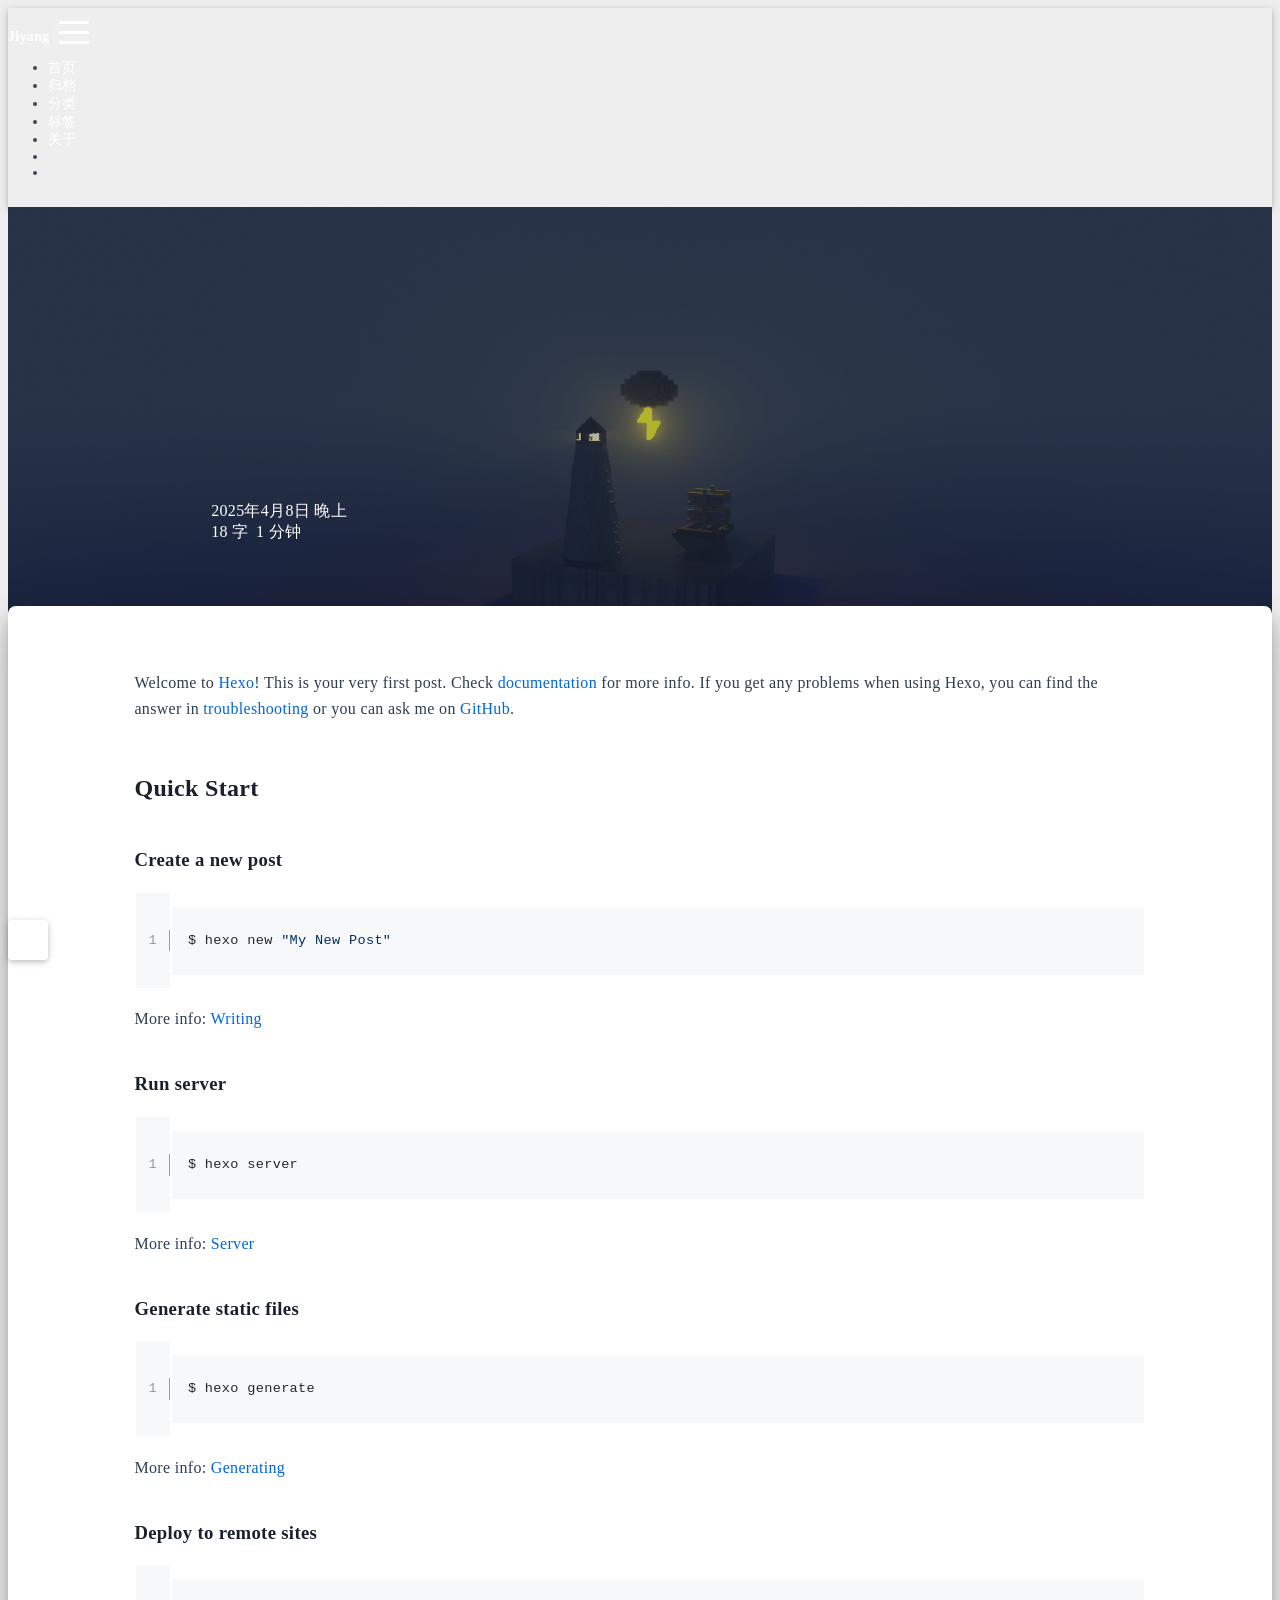
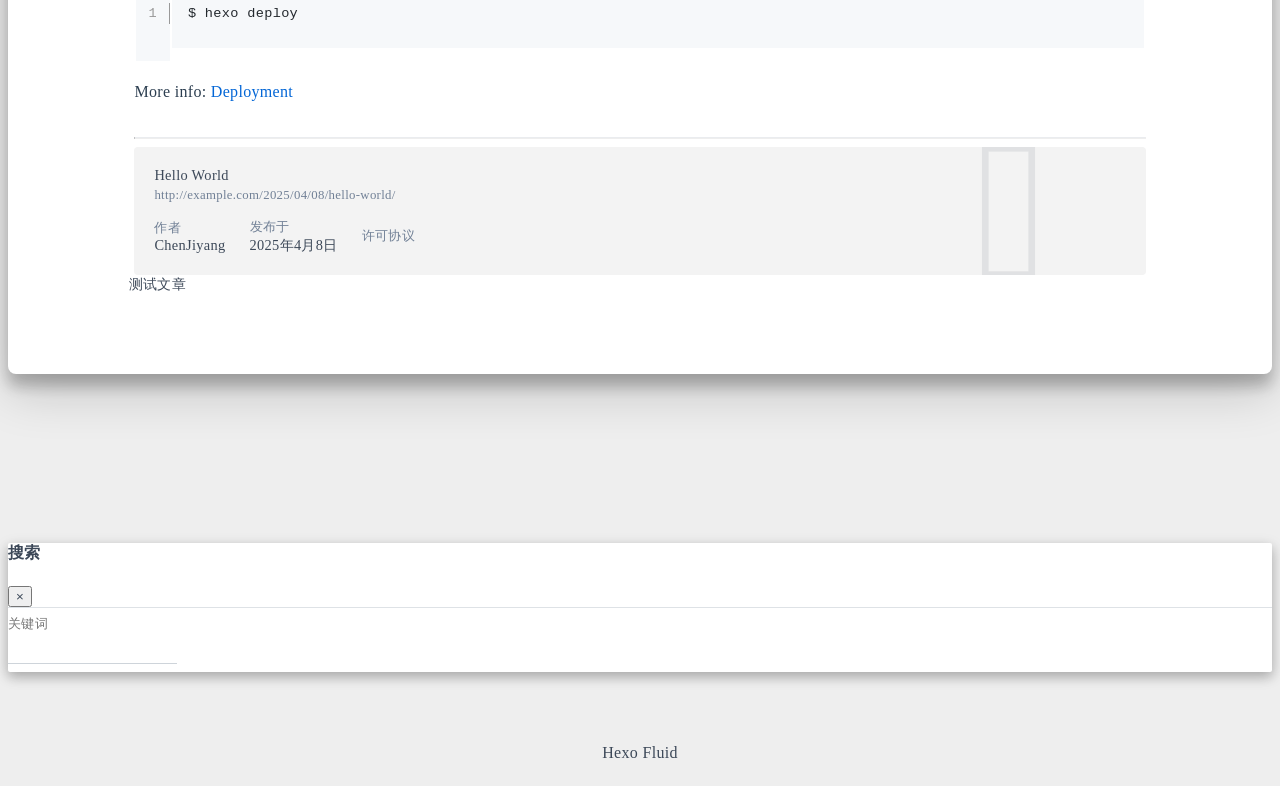
==== commit a7378dc3: "Site updated: 2025-04-09 22:41:54" ====
--- a/2025/04/08/hello-world/index.html
+++ b/2025/04/08/hello-world/index.html
@@ -298,16 +298,16 @@
               <div class="markdown-body">
                 
                 <p>Welcome to <a target="_blank" rel="noopener" href="https://hexo.io/">Hexo</a>! This is your very first post. Check <a target="_blank" rel="noopener" href="https://hexo.io/docs/">documentation</a> for more info. If you get any problems when using Hexo, you can find the answer in <a target="_blank" rel="noopener" href="https://hexo.io/docs/troubleshooting.html">troubleshooting</a> or you can ask me on <a target="_blank" rel="noopener" href="https://github.com/hexojs/hexo/issues">GitHub</a>.</p>
-<h2 id="Quick-Start"><a href="#Quick-Start" class="headerlink" title="Quick Start"></a>Quick Start</h2><h3 id="Create-a-new-post"><a href="#Create-a-new-post" class="headerlink" title="Create a new post"></a>Create a new post</h3><figure class="highlight bash"><table><tr><td class="gutter"><pre><span class="line">1</span><br></pre></td><td class="code"><pre><span class="line">$ hexo new <span class="string">&quot;My New Post&quot;</span></span><br></pre></td></tr></table></figure>
+<h2 id="Quick-Start"><a href="#Quick-Start" class="headerlink" title="Quick Start"></a>Quick Start</h2><h3 id="Create-a-new-post"><a href="#Create-a-new-post" class="headerlink" title="Create a new post"></a>Create a new post</h3><figure class="highlight bash"><table><tr><td class="gutter"><pre><span class="line">1</span><br></pre></td><td class="code"><pre><code class="hljs bash">$ hexo new <span class="hljs-string">&quot;My New Post&quot;</span><br></code></pre></td></tr></table></figure>
 
 <p>More info: <a target="_blank" rel="noopener" href="https://hexo.io/docs/writing.html">Writing</a></p>
-<h3 id="Run-server"><a href="#Run-server" class="headerlink" title="Run server"></a>Run server</h3><figure class="highlight bash"><table><tr><td class="gutter"><pre><span class="line">1</span><br></pre></td><td class="code"><pre><span class="line">$ hexo server</span><br></pre></td></tr></table></figure>
+<h3 id="Run-server"><a href="#Run-server" class="headerlink" title="Run server"></a>Run server</h3><figure class="highlight bash"><table><tr><td class="gutter"><pre><span class="line">1</span><br></pre></td><td class="code"><pre><code class="hljs bash">$ hexo server<br></code></pre></td></tr></table></figure>
 
 <p>More info: <a target="_blank" rel="noopener" href="https://hexo.io/docs/server.html">Server</a></p>
-<h3 id="Generate-static-files"><a href="#Generate-static-files" class="headerlink" title="Generate static files"></a>Generate static files</h3><figure class="highlight bash"><table><tr><td class="gutter"><pre><span class="line">1</span><br></pre></td><td class="code"><pre><span class="line">$ hexo generate</span><br></pre></td></tr></table></figure>
+<h3 id="Generate-static-files"><a href="#Generate-static-files" class="headerlink" title="Generate static files"></a>Generate static files</h3><figure class="highlight bash"><table><tr><td class="gutter"><pre><span class="line">1</span><br></pre></td><td class="code"><pre><code class="hljs bash">$ hexo generate<br></code></pre></td></tr></table></figure>
 
 <p>More info: <a target="_blank" rel="noopener" href="https://hexo.io/docs/generating.html">Generating</a></p>
-<h3 id="Deploy-to-remote-sites"><a href="#Deploy-to-remote-sites" class="headerlink" title="Deploy to remote sites"></a>Deploy to remote sites</h3><figure class="highlight bash"><table><tr><td class="gutter"><pre><span class="line">1</span><br></pre></td><td class="code"><pre><span class="line">$ hexo deploy</span><br></pre></td></tr></table></figure>
+<h3 id="Deploy-to-remote-sites"><a href="#Deploy-to-remote-sites" class="headerlink" title="Deploy to remote sites"></a>Deploy to remote sites</h3><figure class="highlight bash"><table><tr><td class="gutter"><pre><span class="line">1</span><br></pre></td><td class="code"><pre><code class="hljs bash">$ hexo deploy<br></code></pre></td></tr></table></figure>
 
 <p>More info: <a target="_blank" rel="noopener" href="https://hexo.io/docs/one-command-deployment.html">Deployment</a></p>
 
